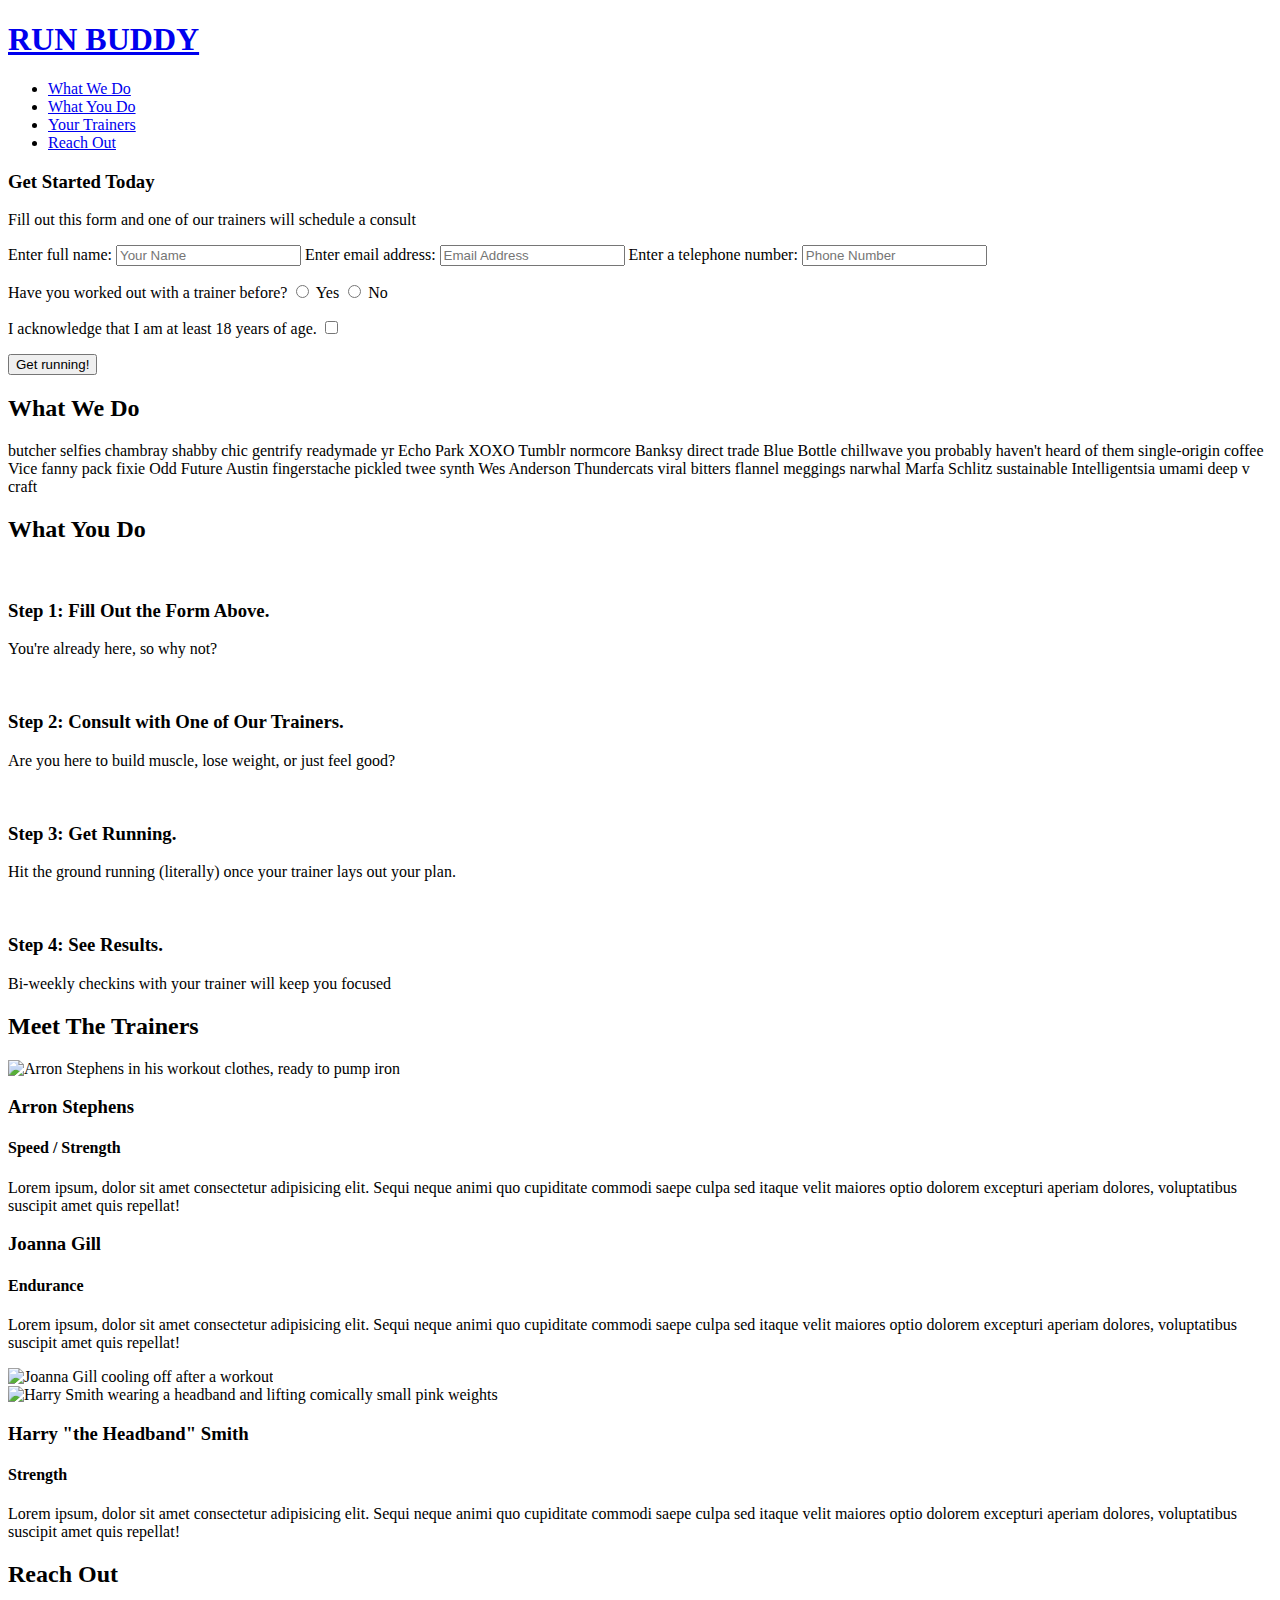
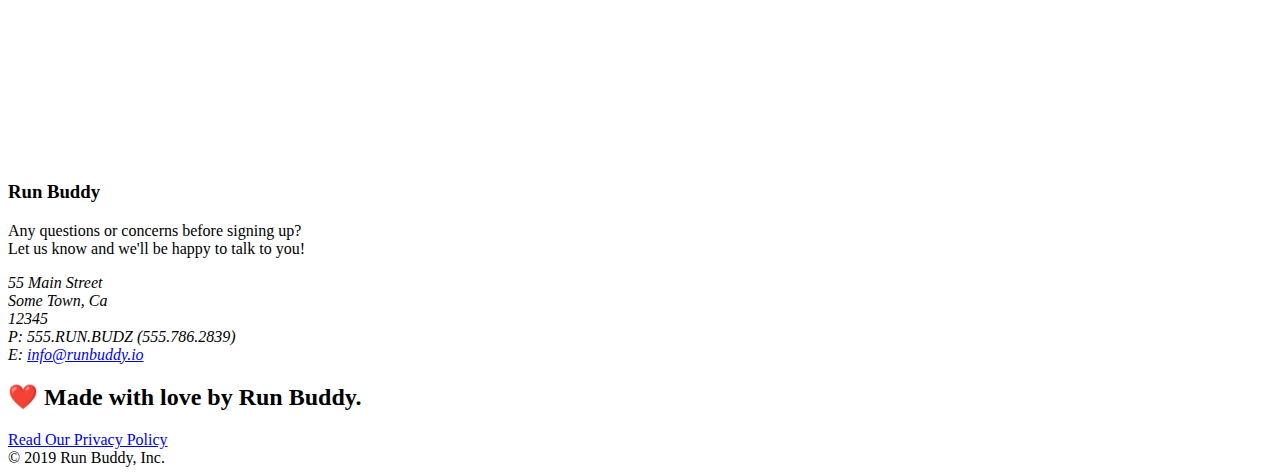
==== index.html @ 8e340227 "initial version" ====
<!DOCTYPE html>
<html lang="en">

<head>
  <meta charset="UTF-8" />
  <title>Run Buddy</title>
  <link rel="stylesheet" href="./assets/css/style.css" />
</head>

<body>
  <!-- navigation -->
  <header>
    <h1>
      <a href="/">
        RUN BUDDY
      </a>
    </h1>
    <nav>
      <!-- Unordered list element -->
      <ul>
        <!-- List item element-->
        <li>
          <!-- Anchor element -->
          <a href="#what-we-do">What We Do</a>
        </li>
        <li>
          <a href="#what-you-do">What You Do</a>
        </li>
        <li>
          <a href="#your-trainers">Your Trainers</a>
        </li>
        <li>
          <a href="#reach-out">Reach Out</a>
        </li>
      </ul>
    </nav>
  </header>

  <!-- hero/jumbotron -->
  <section class="hero">
    <div class="hero-form">
      <h3>Get Started Today</h3>
      <p>Fill out this form and one of our trainers will schedule a consult</p>
      <form>
        <label for="name">Enter full name:</label>
        <input type="text" placeholder="Your Name" name="name" id="name" class="form-input" />
        <label for="email">Enter email address:</label>
        <input type="text" placeholder="Email Address" name="email" id="email" class="form-input" />
        <label for="phone">Enter a telephone number:</label>
        <input type="text" placeholder="Phone Number" name="phone" id="phone" class="form-input" />
        <p>
          Have you worked out with a trainer before?
          <input type="radio" name="trainer-confirm" id="trainer-yes" />
          <label for="trainer-yes">Yes</label>
          <input type="radio" name="trainer-confirm" id="trainer-no" />
          <label for="trainer-no">No</label>
        </p>
        <p>
          <label for="checkbox">
            I acknowledge that I am at least 18 years of age.
          </label>
          <input type="checkbox" name="checkpoint1" id="checkbox" />
        </p>
        <button type="submit">
          Get running!
        </button>
      </form>
    </div>
  </section>

  <!-- "what we do" section -->
  <section id="what-we-do" class="intro">
    <h2 class="section-title primary-border">What We Do</h2>
    <p>
      butcher selfies chambray shabby chic gentrify readymade yr Echo Park XOXO Tumblr normcore Banksy direct trade Blue
      Bottle chillwave you probably haven't heard of them single-origin coffee Vice fanny pack fixie Odd Future Austin
      fingerstache pickled twee synth Wes Anderson Thundercats viral bitters flannel meggings narwhal Marfa Schlitz
      sustainable Intelligentsia umami deep v craft
    </p>
  </section>

  <!-- "what you do" section -->
  <section id="what-you-do" class="steps">
    <h2 class="section-title secondary-border">What You Do</h2>

    <div>
      <img src="./assets/images/step-1.svg" alt="" />
      <h3>Step 1: <span>Fill Out the Form Above.</span></h3>
      <p>You're already here, so why not?</p>
    </div>

    <div>
      <img src="./assets/images/step-2.svg" alt="" />
      <h3>Step 2: <span>Consult with One of Our Trainers.</span></h3>
      <p>Are you here to build muscle, lose weight, or just feel good?</p>
    </div>

    <div>
      <img src="./assets/images/step-3.svg" alt="" />
      <h3>Step 3: <span>Get Running.</span></h3>
      <p>Hit the ground running (literally) once your trainer lays out your plan.</p>
    </div>

    <div>
      <img src="./assets/images/step-4.svg" alt="" />
      <h3>Step 4: <span>See Results.</span></h3>
      <p>Bi-weekly checkins with your trainer will keep you focused</p>
    </div>
  </section>

  <!-- "meet the trainers" section -->
  <section id="your-trainers" class="trainers">
    <h2 class="section-title primary-border">Meet The Trainers</h2>
    <article class="trainer">
      <img src="./assets/images/trainer-1.jpg" alt="Arron Stephens in his workout clothes, ready to pump iron" />
      <div class="trainer-bio text-left">
        <h3>Arron Stephens</h3>
        <h4>Speed / Strength</h4>
        <p>
          Lorem ipsum, dolor sit amet consectetur adipisicing elit. Sequi neque animi quo cupiditate commodi saepe culpa
          sed
          itaque velit maiores optio dolorem excepturi aperiam dolores, voluptatibus suscipit amet quis repellat!
        </p>
      </div>
    </article>

    <!-- second trainer bio -->
    <article class="trainer">
      <div class="trainer-bio text-right">
        <h3>Joanna Gill</h3>
        <h4>Endurance</h4>
        <p>
          Lorem ipsum, dolor sit amet consectetur adipisicing elit. Sequi neque animi quo cupiditate commodi saepe culpa
          sed
          itaque velit maiores optio dolorem excepturi aperiam dolores, voluptatibus suscipit amet quis repellat!
        </p>
      </div>
      <img src="./assets/images/trainer-2.jpg" alt="Joanna Gill cooling off after a workout" />
    </article>

    <!-- third trainer bio -->
    <article class="trainer">
      <img src="./assets/images/trainer-3.jpg"
        alt="Harry Smith wearing a headband and lifting comically small pink weights" />
      <div class="trainer-bio text-left">
        <h3>Harry "the Headband" Smith</h3>
        <h4>Strength</h4>
        <p>
          Lorem ipsum, dolor sit amet consectetur adipisicing elit. Sequi neque animi quo cupiditate commodi saepe culpa
          sed
          itaque velit maiores optio dolorem excepturi aperiam dolores, voluptatibus suscipit amet quis repellat!
        </p>
      </div>
    </article>
  </section>

  <!-- "reach out" section -->
  <section id="reach-out" class="contact">
    <h2 class="section-title secondary-border">Reach Out</h2>
    <div class="contact-info">
      <iframe 
        src="https://www.google.com/maps/embed?pb=!1m18!1m12!1m3!1d3147.1079747227936!2d-120.42364418397035!3d37.92790791110593!2m3!1f0!2f0!3f0!3m2!1i1024!2i768!4f13.1!3m3!1m2!1s0x8090c49129b6ac57%3A0xb56c7eb95a2cd8bd!2sMain%20St%2C%20California%2095327!5e0!3m2!1sen!2sus!4v1616426329495!5m2!1sen!2sus"
        style="border:0;" 
        allowfullscreen=""
        loading="lazy">
      </iframe>
      <div>
        <h3>Run Buddy</h3>
        <p>
          Any questions or concerns before signing up?
          <br />
          Let us know and we'll be happy to talk to you!
        </p>
        <address>
          55 Main Street <br />
          Some Town, Ca <br />
          12345<br />
          P: 555.RUN.BUDZ (555.786.2839)<br />
          E: <a href="mailto:info@runbuddy.io">info@runbuddy.io</a>
        </address>
      </div>
    </div>
  </section>

  <!-- footer -->
  <footer>
    <h2>❤️ Made with love by Run Buddy.</h2>
    <div>
      <a href="./privacy-policy.html">Read Our Privacy Policy</a><br />
      &copy; 2019 Run Buddy, Inc.
    </div>
  </footer>
</body>

</html>
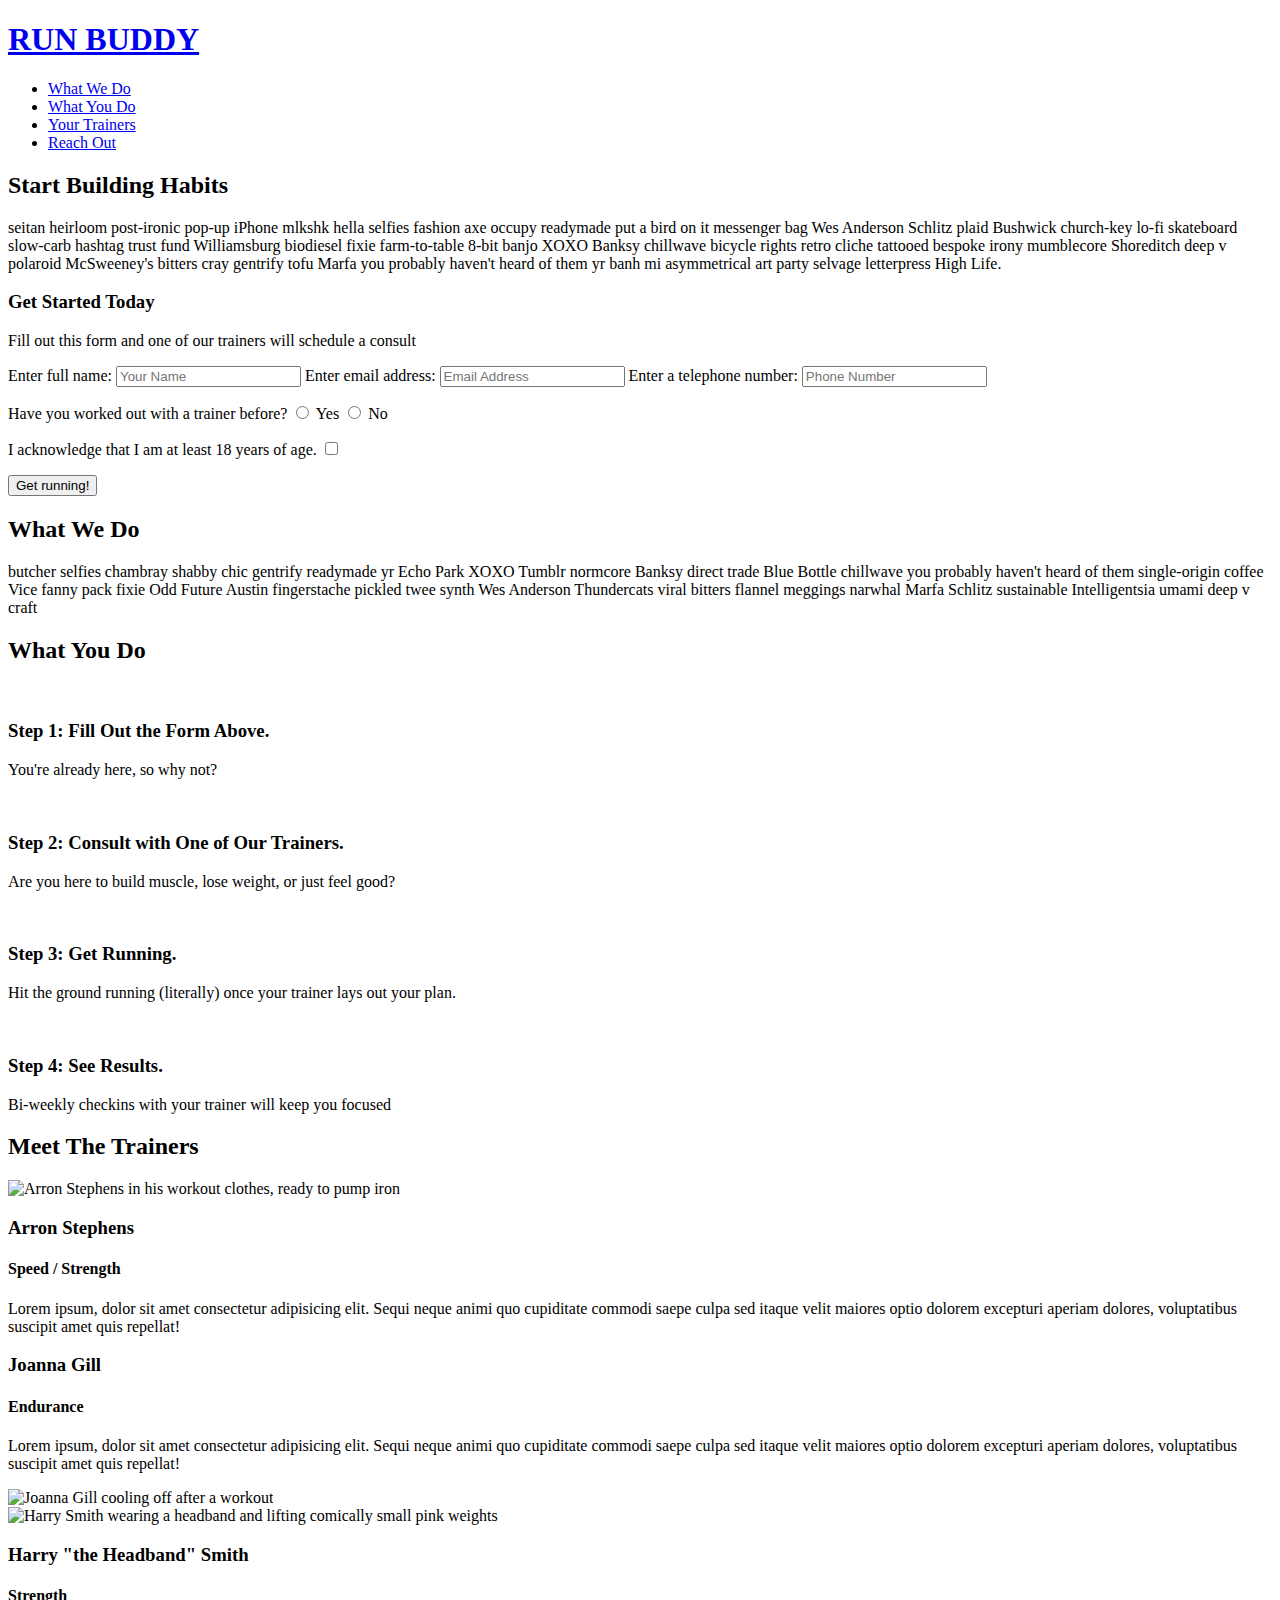
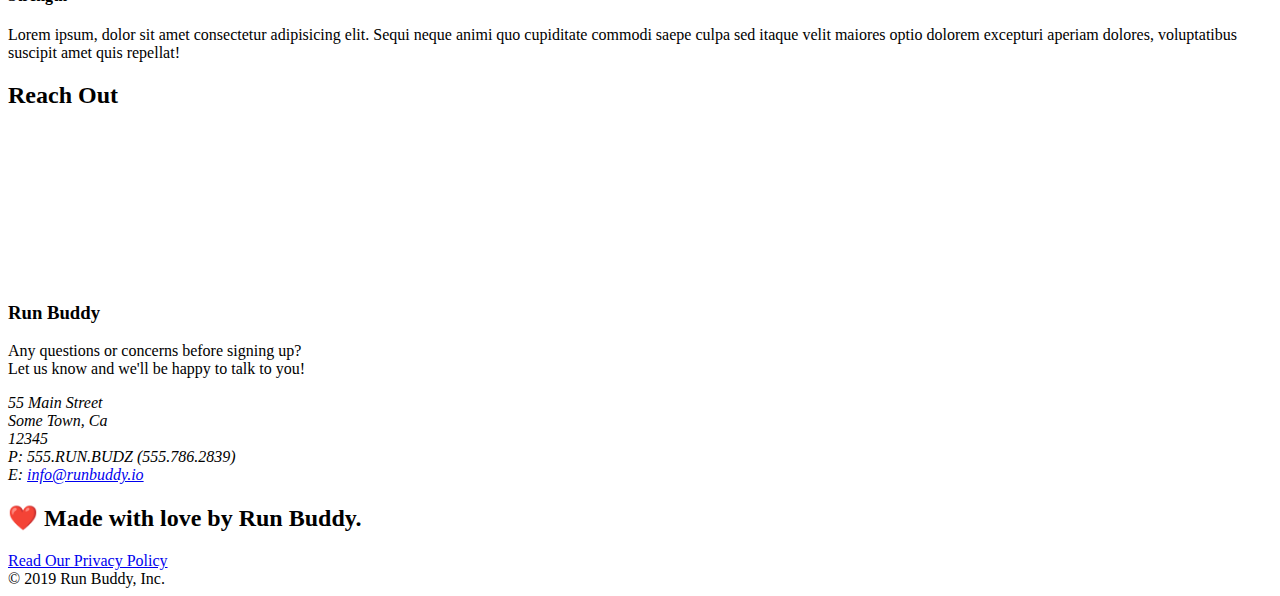
==== commit 983af5e2: "Update index.html" ====
--- a/index.html
+++ b/index.html
@@ -38,6 +38,13 @@
 
   <!-- hero/jumbotron -->
   <section class="hero">
+    <div class="hero-cta">
+      <h2>Start Building Habits</h2>
+      <p>
+        seitan heirloom post-ironic pop-up iPhone mlkshk hella selfies fashion axe occupy readymade put a bird on it messenger bag Wes Anderson Schlitz plaid Bushwick church-key lo-fi skateboard slow-carb hashtag trust fund Williamsburg biodiesel fixie farm-to-table 8-bit banjo XOXO Banksy chillwave bicycle rights retro cliche tattooed bespoke irony mumblecore Shoreditch deep v polaroid McSweeney's bitters cray gentrify tofu Marfa you probably haven't heard of them yr banh mi asymmetrical art party selvage letterpress High Life.
+  </p>
+      </p>
+    </div>
     <div class="hero-form">
       <h3>Get Started Today</h3>
       <p>Fill out this form and one of our trainers will schedule a consult</p>
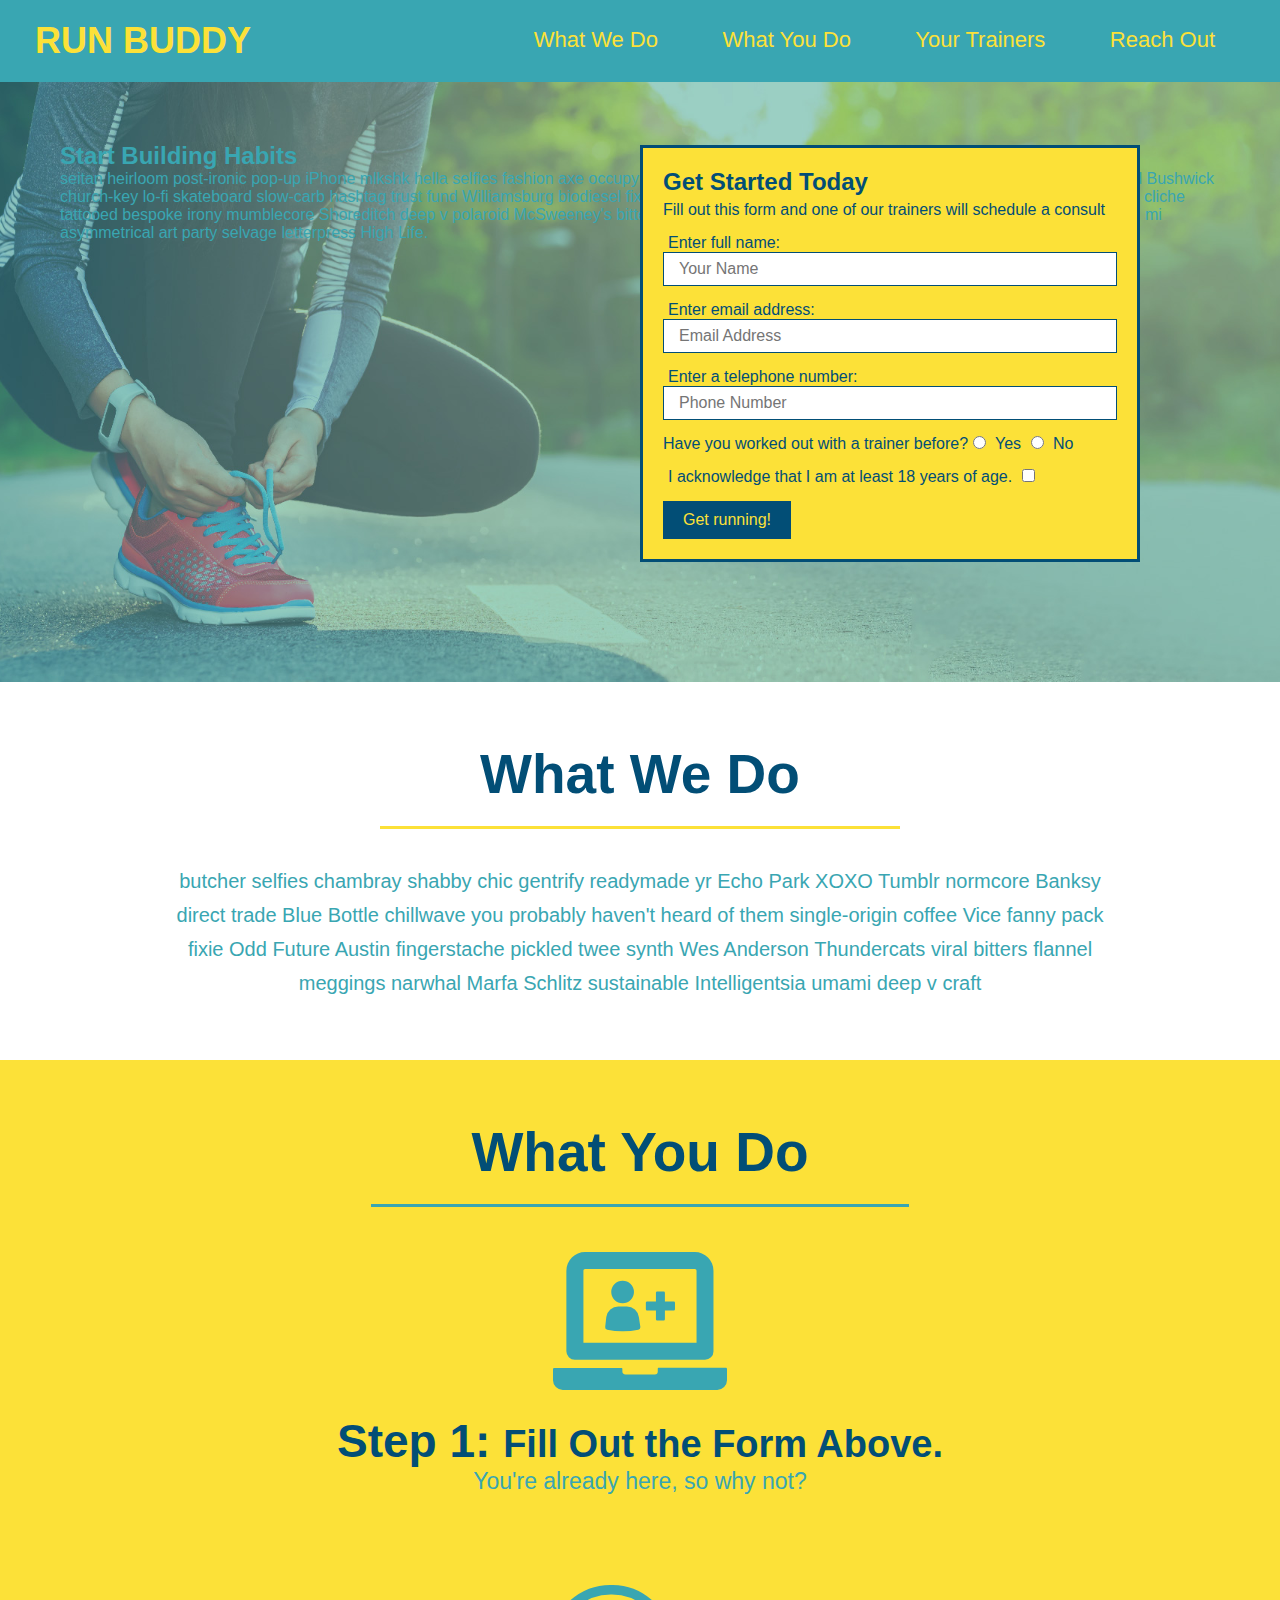
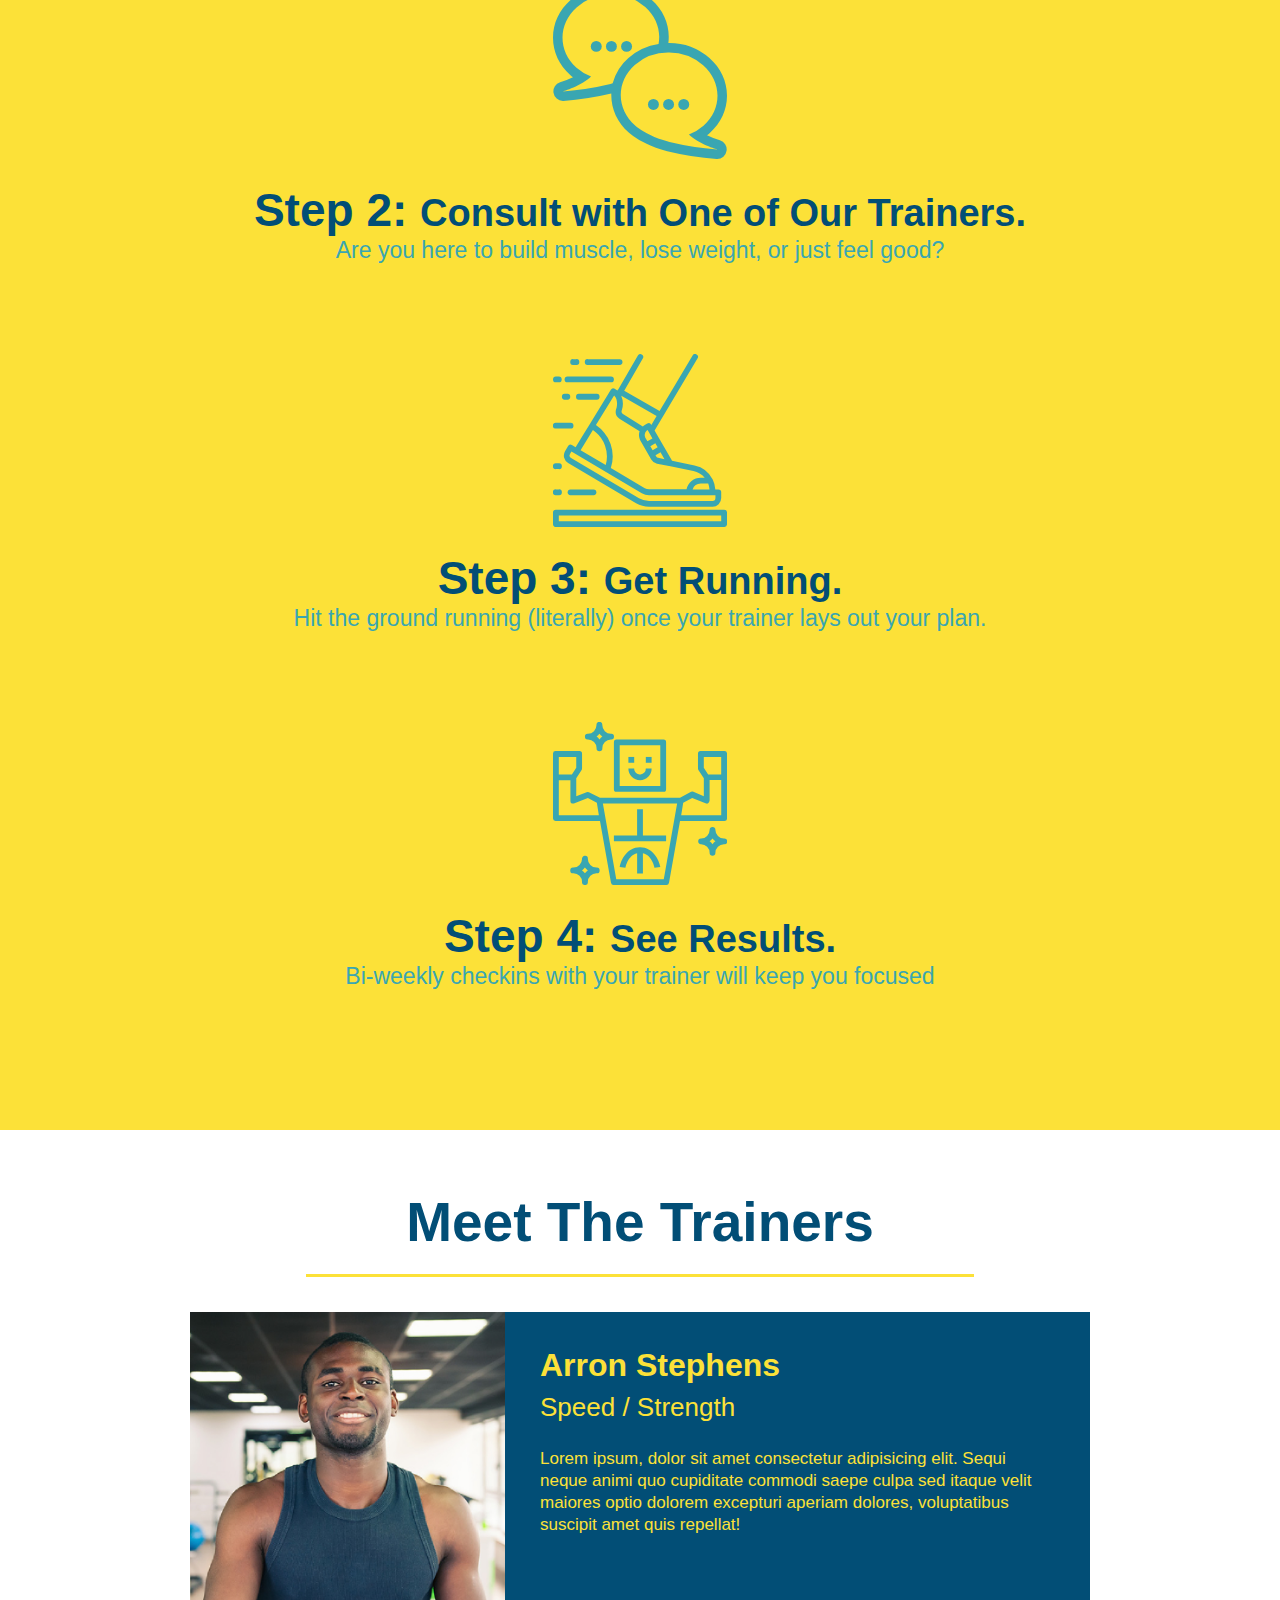
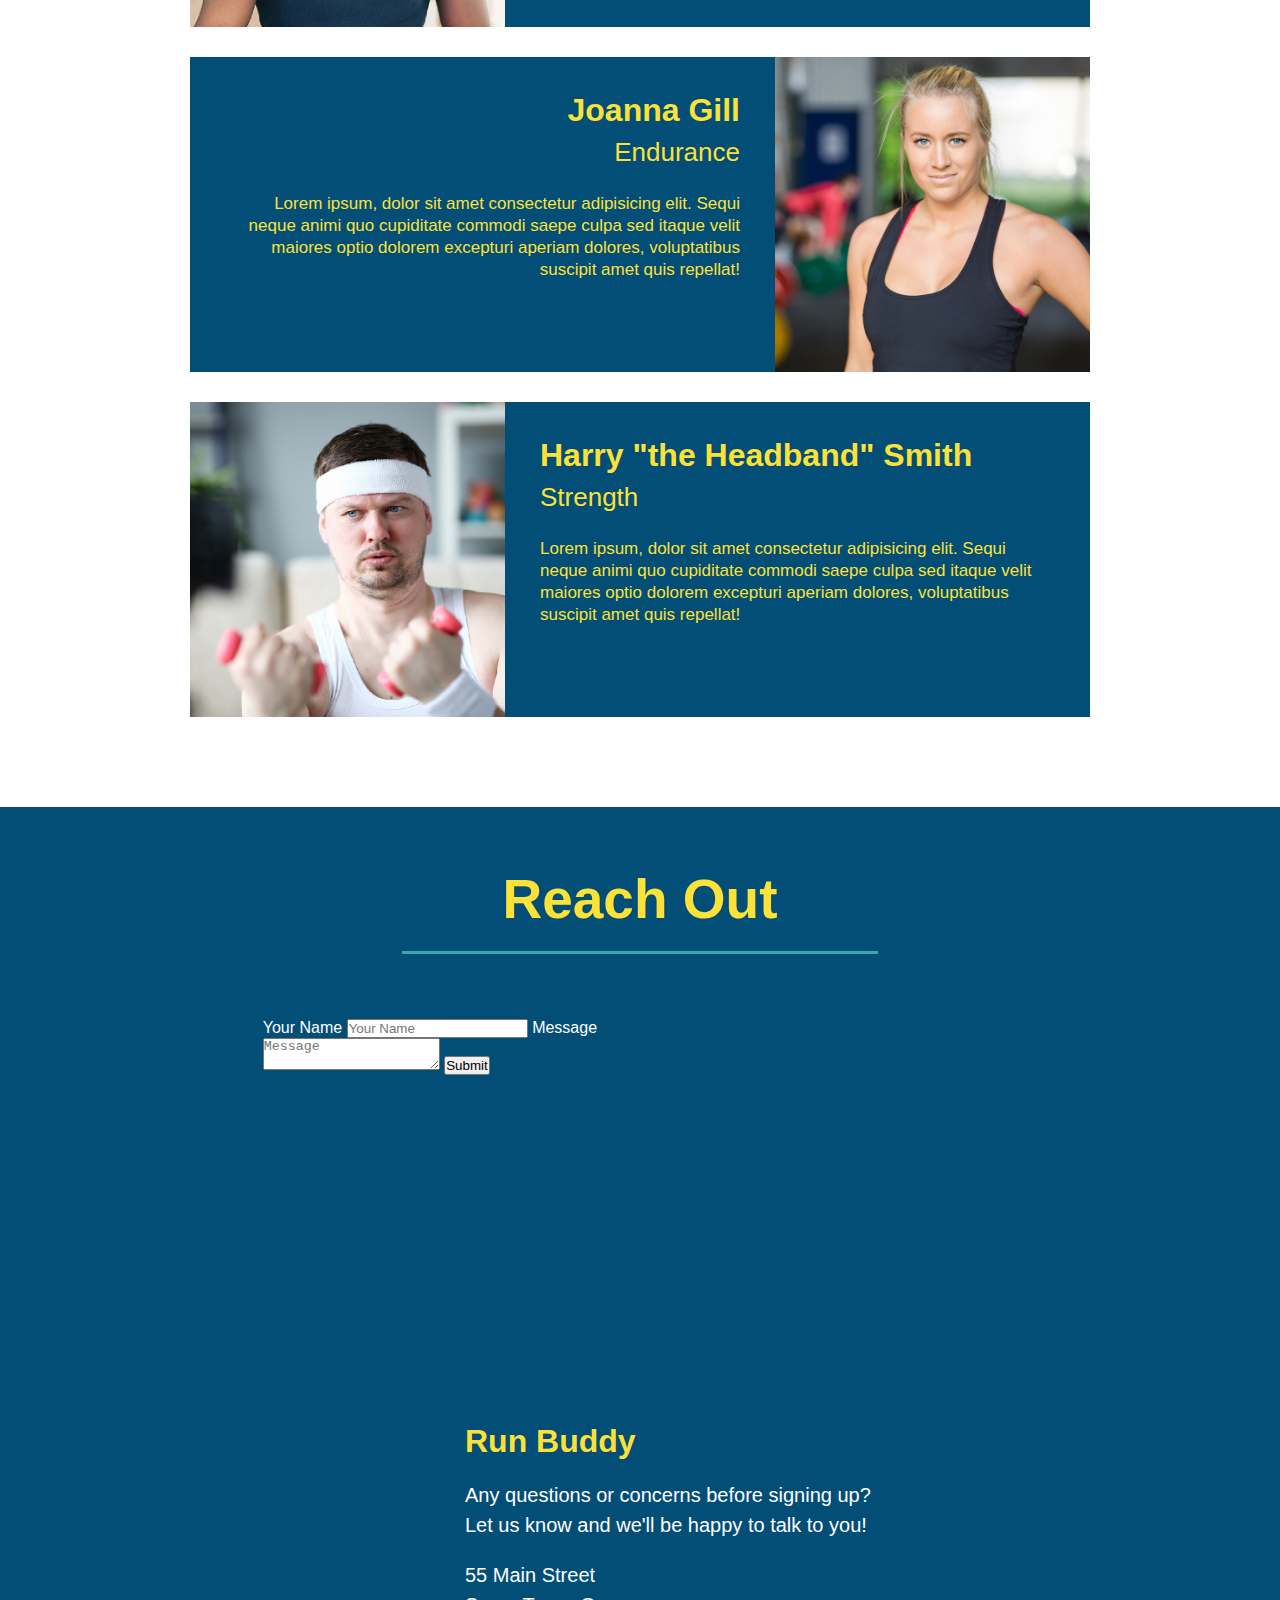
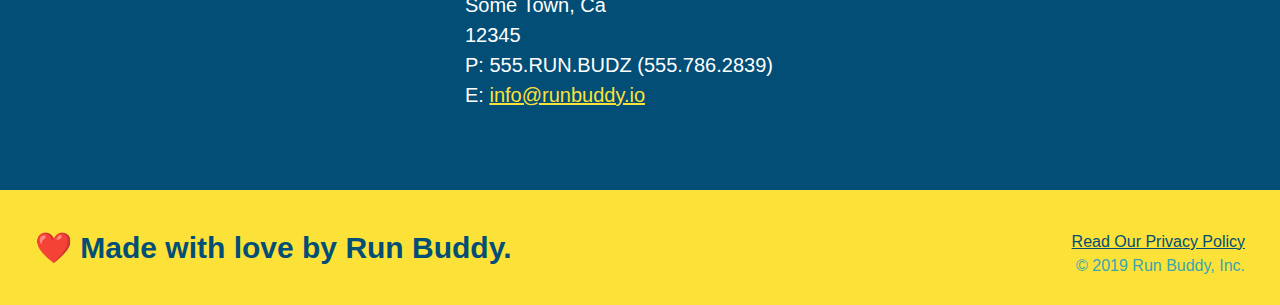
==== commit 5b8b31d5: "contact form and image path updates" ====
--- a/index.html
+++ b/index.html
@@ -4,7 +4,7 @@
 <head>
   <meta charset="UTF-8" />
   <title>Run Buddy</title>
-  <link rel="stylesheet" href="./assets/css/style.css" />
+  <link rel="stylesheet" href="style.css" />
 </head>
 
 <body>
@@ -91,25 +91,25 @@
     <h2 class="section-title secondary-border">What You Do</h2>
 
     <div>
-      <img src="./assets/images/step-1.svg" alt="" />
+      <img src="step-1.svg" alt="" />
       <h3>Step 1: <span>Fill Out the Form Above.</span></h3>
       <p>You're already here, so why not?</p>
     </div>
 
     <div>
-      <img src="./assets/images/step-2.svg" alt="" />
+      <img src="step-2.svg" alt="" />
       <h3>Step 2: <span>Consult with One of Our Trainers.</span></h3>
       <p>Are you here to build muscle, lose weight, or just feel good?</p>
     </div>
 
     <div>
-      <img src="./assets/images/step-3.svg" alt="" />
+      <img src="step-3.svg" alt="" />
       <h3>Step 3: <span>Get Running.</span></h3>
       <p>Hit the ground running (literally) once your trainer lays out your plan.</p>
     </div>
 
     <div>
-      <img src="./assets/images/step-4.svg" alt="" />
+      <img src="step-4.svg" alt="" />
       <h3>Step 4: <span>See Results.</span></h3>
       <p>Bi-weekly checkins with your trainer will keep you focused</p>
     </div>
@@ -119,7 +119,7 @@
   <section id="your-trainers" class="trainers">
     <h2 class="section-title primary-border">Meet The Trainers</h2>
     <article class="trainer">
-      <img src="./assets/images/trainer-1.jpg" alt="Arron Stephens in his workout clothes, ready to pump iron" />
+      <img src="images/trainer-1.jpg" alt="Arron Stephens in his workout clothes, ready to pump iron" />
       <div class="trainer-bio text-left">
         <h3>Arron Stephens</h3>
         <h4>Speed / Strength</h4>
@@ -142,12 +142,12 @@
           itaque velit maiores optio dolorem excepturi aperiam dolores, voluptatibus suscipit amet quis repellat!
         </p>
       </div>
-      <img src="./assets/images/trainer-2.jpg" alt="Joanna Gill cooling off after a workout" />
+      <img src="images/trainer-2.jpg" alt="Joanna Gill cooling off after a workout" />
     </article>
 
     <!-- third trainer bio -->
     <article class="trainer">
-      <img src="./assets/images/trainer-3.jpg"
+      <img src="images/trainer-3.jpg"
         alt="Harry Smith wearing a headband and lifting comically small pink weights" />
       <div class="trainer-bio text-left">
         <h3>Harry "the Headband" Smith</h3>
@@ -165,6 +165,15 @@
   <section id="reach-out" class="contact">
     <h2 class="section-title secondary-border">Reach Out</h2>
     <div class="contact-info">
+      <div class="contact-form">
+        <form>
+          <label for="contact-name">Your Name</label>
+          <input type="text" id="contact-name" placeholder="Your Name"/>
+          <label for="contact-message">Message</label>
+          <textarea id="contact-message" placeholder="Message"></textarea>
+          <button type="submit">Submit</button>
+        </form>
+      </div>
       <iframe 
         src="https://www.google.com/maps/embed?pb=!1m18!1m12!1m3!1d3147.1079747227936!2d-120.42364418397035!3d37.92790791110593!2m3!1f0!2f0!3f0!3m2!1i1024!2i768!4f13.1!3m3!1m2!1s0x8090c49129b6ac57%3A0xb56c7eb95a2cd8bd!2sMain%20St%2C%20California%2095327!5e0!3m2!1sen!2sus!4v1616426329495!5m2!1sen!2sus"
         style="border:0;" 
--- a/style.css
+++ b/style.css
@@ -0,0 +1,270 @@
+* {
+  margin: 0;
+  padding: 0;
+  box-sizing: border-box;
+}
+
+body {
+  /* more on this crazy alphanumerical value in a minute! */
+  color: #39a6b2;
+  font-family: Helvetica, Arial, sans-serif;
+}
+
+/* apply styles to <header> */
+header {
+  padding: 20px 35px;
+  background-color: #39a6b2;
+}
+
+header h1 {
+  font-weight: bold;
+  font-size: 36px;
+  color: #fce138;
+  margin: 0;
+  display: inline;
+}
+header a {
+  text-decoration: none;
+  color: #fce138;
+}
+
+header nav {
+  float: right;
+  margin: 7px 0;
+}
+
+header nav ul li {
+  display: inline;
+}
+
+header nav ul li a {
+  margin: 0 30px;
+  font-weight: lighter;
+  font-size: 22px;
+}
+
+footer {
+  background: #fce138;
+  width: 100%;
+  padding: 40px 35px;
+}
+
+footer h2 {
+  display: inline;
+  color: #024e76;
+  font-size: 30px;
+  margin: 0;
+}
+
+footer div {
+  float: right;
+  line-height: 1.5;
+  text-align: right;
+}
+
+footer a {
+  color: #024e76;
+}
+
+section {
+  padding: 60px;
+}
+
+/* Hero Style Start */
+.hero {
+  background-image: url('images/hero-bg.jpg');
+  height: 600px;
+  background-size: cover;
+  background-position: center;
+  position: relative;
+}
+/* Hero Style End */
+
+.hero-form {
+  border: 3px solid #024e76;
+  background-color: #fce138;
+  padding: 20px;
+  width: 500px;
+  color: #024e76;
+  position: absolute;
+  bottom: 120px;
+  right: 140px;
+}
+
+.hero-form h3 {
+  font-size: 24px;
+  margin: 0;
+}
+.hero-form p {
+  margin: 5px 0 15px 0;
+}
+
+.form-input {
+  border: 1px solid #024e76;
+  display: block;
+  padding: 7px 15px;
+  font-size: 16px;
+  color: #024e76;
+  width: 100%;
+  margin-bottom: 15px;
+}
+
+.hero-form label {
+  margin: 0 5px;
+}
+
+.hero-form button {
+  color: #fce138;
+  background-color: #024e76;
+  border: none;
+  padding: 10px 20px;
+  font-size: 16px;
+}
+
+.intro {
+  text-align: center;
+}
+
+.intro p {
+  line-height: 1.7;
+  color: #39a6b2;
+  width: 80%;
+  font-size: 20px;
+  margin: 0 auto;
+}
+
+.steps {
+  text-align: center;
+  background: #fce138;
+}
+
+.steps div {
+  margin-bottom: 80px;
+}
+
+.steps img {
+  width: 15%;
+  margin: 10px 0;
+}
+
+.steps h3 {
+  color: #024e76;
+  font-size: 46px;
+  margin-top: 10px;
+}
+
+.steps p {
+  color: #39a6b2;
+  font-size: 23px;
+}
+
+.steps span {
+  font-size: 38px;
+}
+
+.section-title {
+  font-size: 55px;
+  color: #024e76;
+  margin-bottom: 35px;
+  padding: 0 100px 20px 100px;
+  display: inline-block;
+  border-bottom: 3px solid;
+}
+
+.primary-border {
+  border-color: #fce138;
+}
+
+.secondary-border {
+  border-color: #39a6b2;
+}
+
+.trainers {
+  text-align: center;
+}
+
+.trainer {
+  width: 900px;
+  margin: 0 auto 30px auto;
+  background: #024e76;
+  color: #fce138;
+  overflow: auto;
+}
+
+.trainer img {
+  width: 35%;
+  float: left;
+}
+
+.trainer-bio {
+  padding: 35px;
+  float: left;
+  width: 65%;
+}
+
+.trainer-bio h3 {
+  font-size: 32px;
+  margin-bottom: 8px;
+}
+
+.trainer-bio h4 {
+  font-weight: lighter;
+  font-size: 26px;
+  margin-bottom: 25px;
+}
+
+.trainer-bio p {
+  font-size: 17px;
+  line-height: 1.3;
+}
+
+.text-left {
+  text-align: left;
+}
+
+.text-right {
+  text-align: right;
+}
+
+/* REACH OUT STYLES START */
+.contact {
+  text-align: center;
+  background: #024e76;
+}
+
+.contact h2 {
+  color: #fce138;
+}
+
+.contact-info iframe {
+  width: 400px;
+  height: 400px;
+}
+
+.contact-info div {
+  width: 410px;
+  display: inline-block;
+  vertical-align: top;
+  text-align: left;
+  margin: 30px 0 0 60px;
+  color: white;
+}
+
+.contact-info h3 {
+  color: #fce138;
+  font-size: 32px;
+}
+
+.contact-info p,
+.contact-info address {
+  margin: 20px 0;
+  line-height: 1.5;
+  font-size: 20px;
+  font-style: normal;
+}
+
+.contact-info a {
+  color: #fce138;
+}
+
+/* REACH OUT STYLES END */
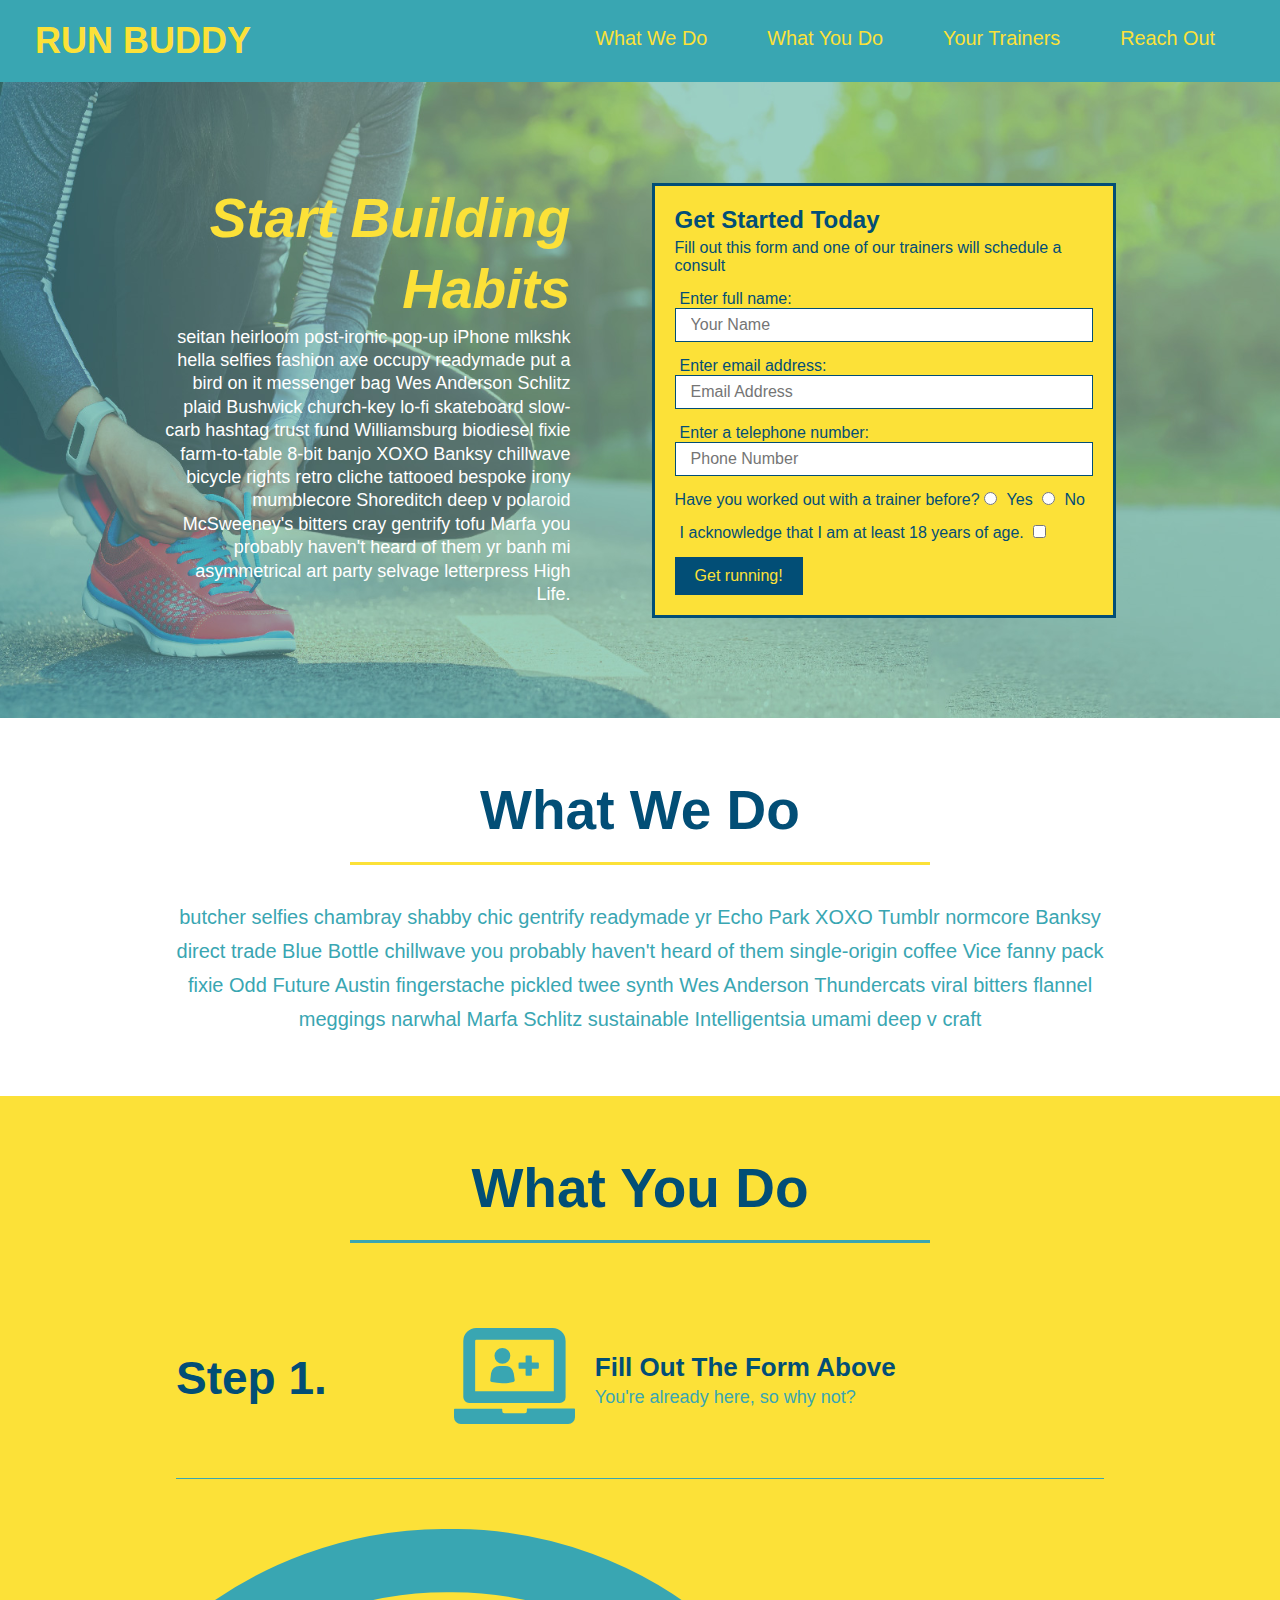
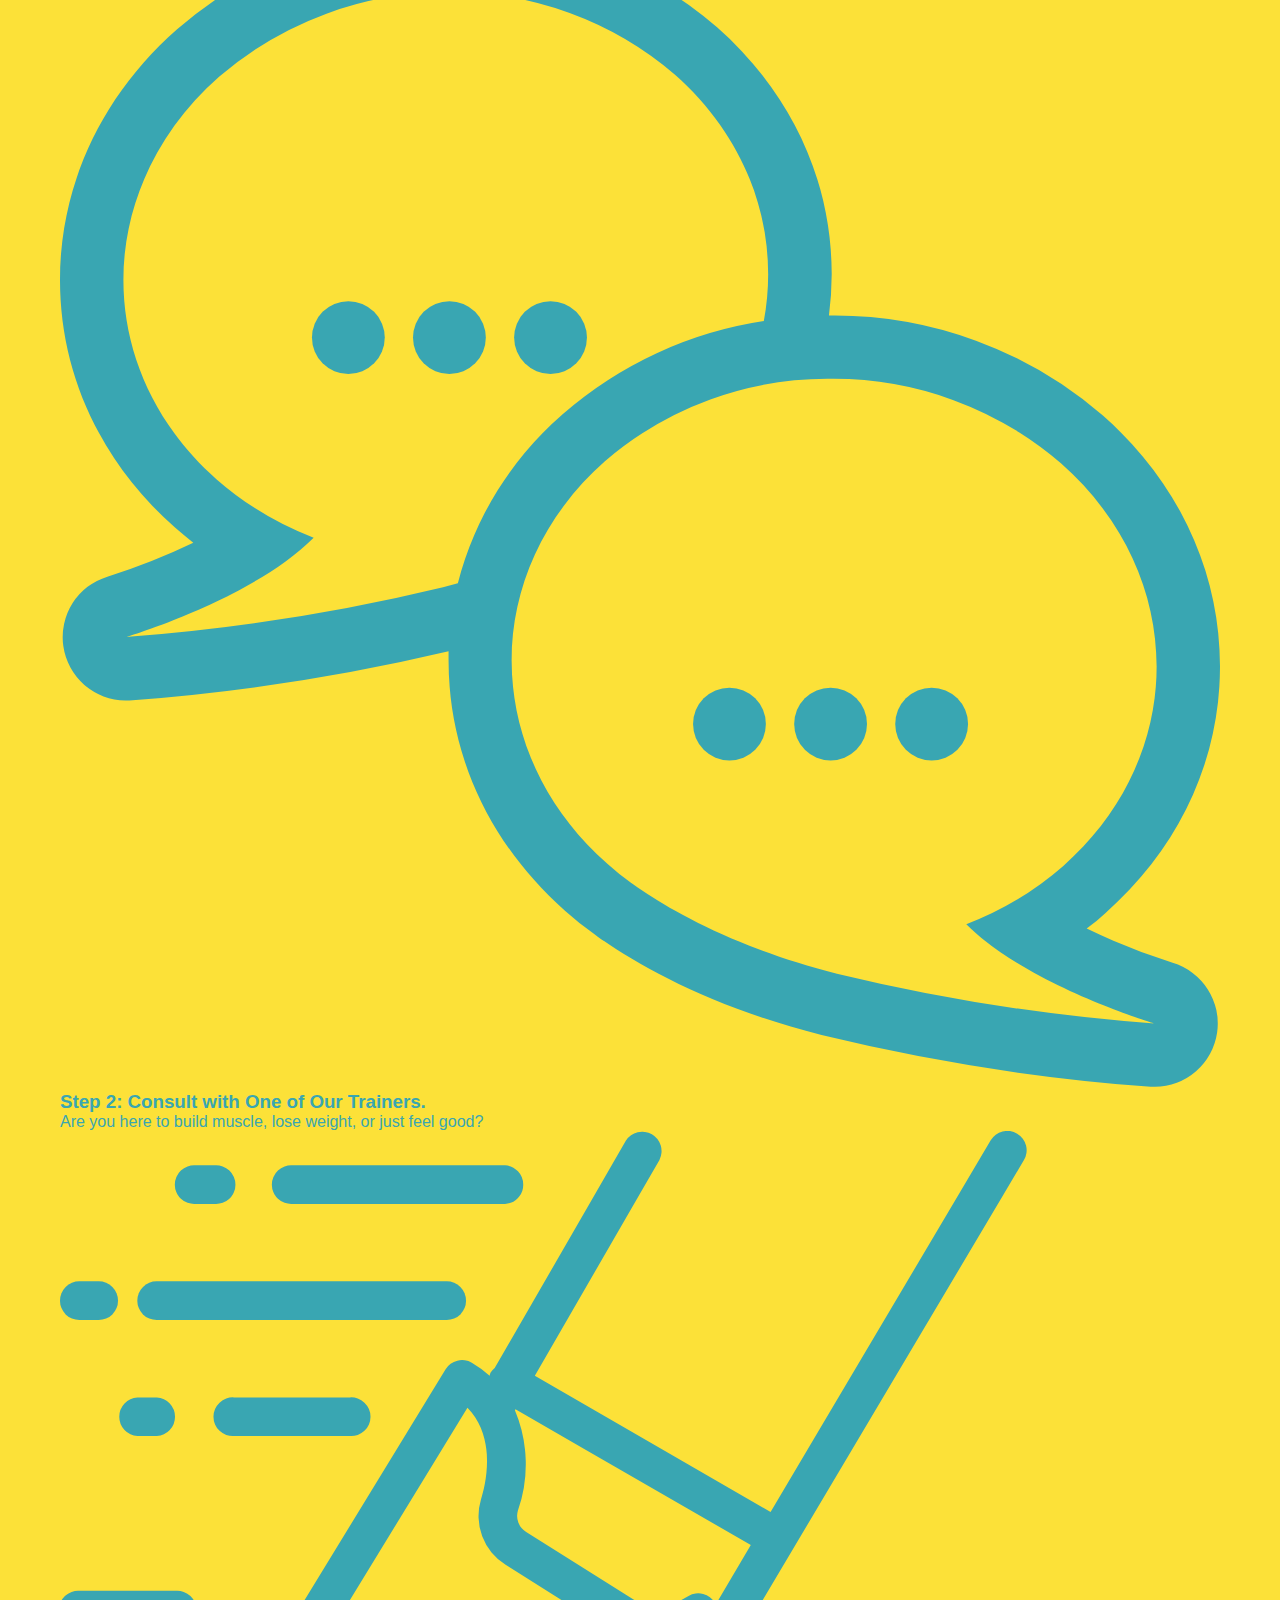
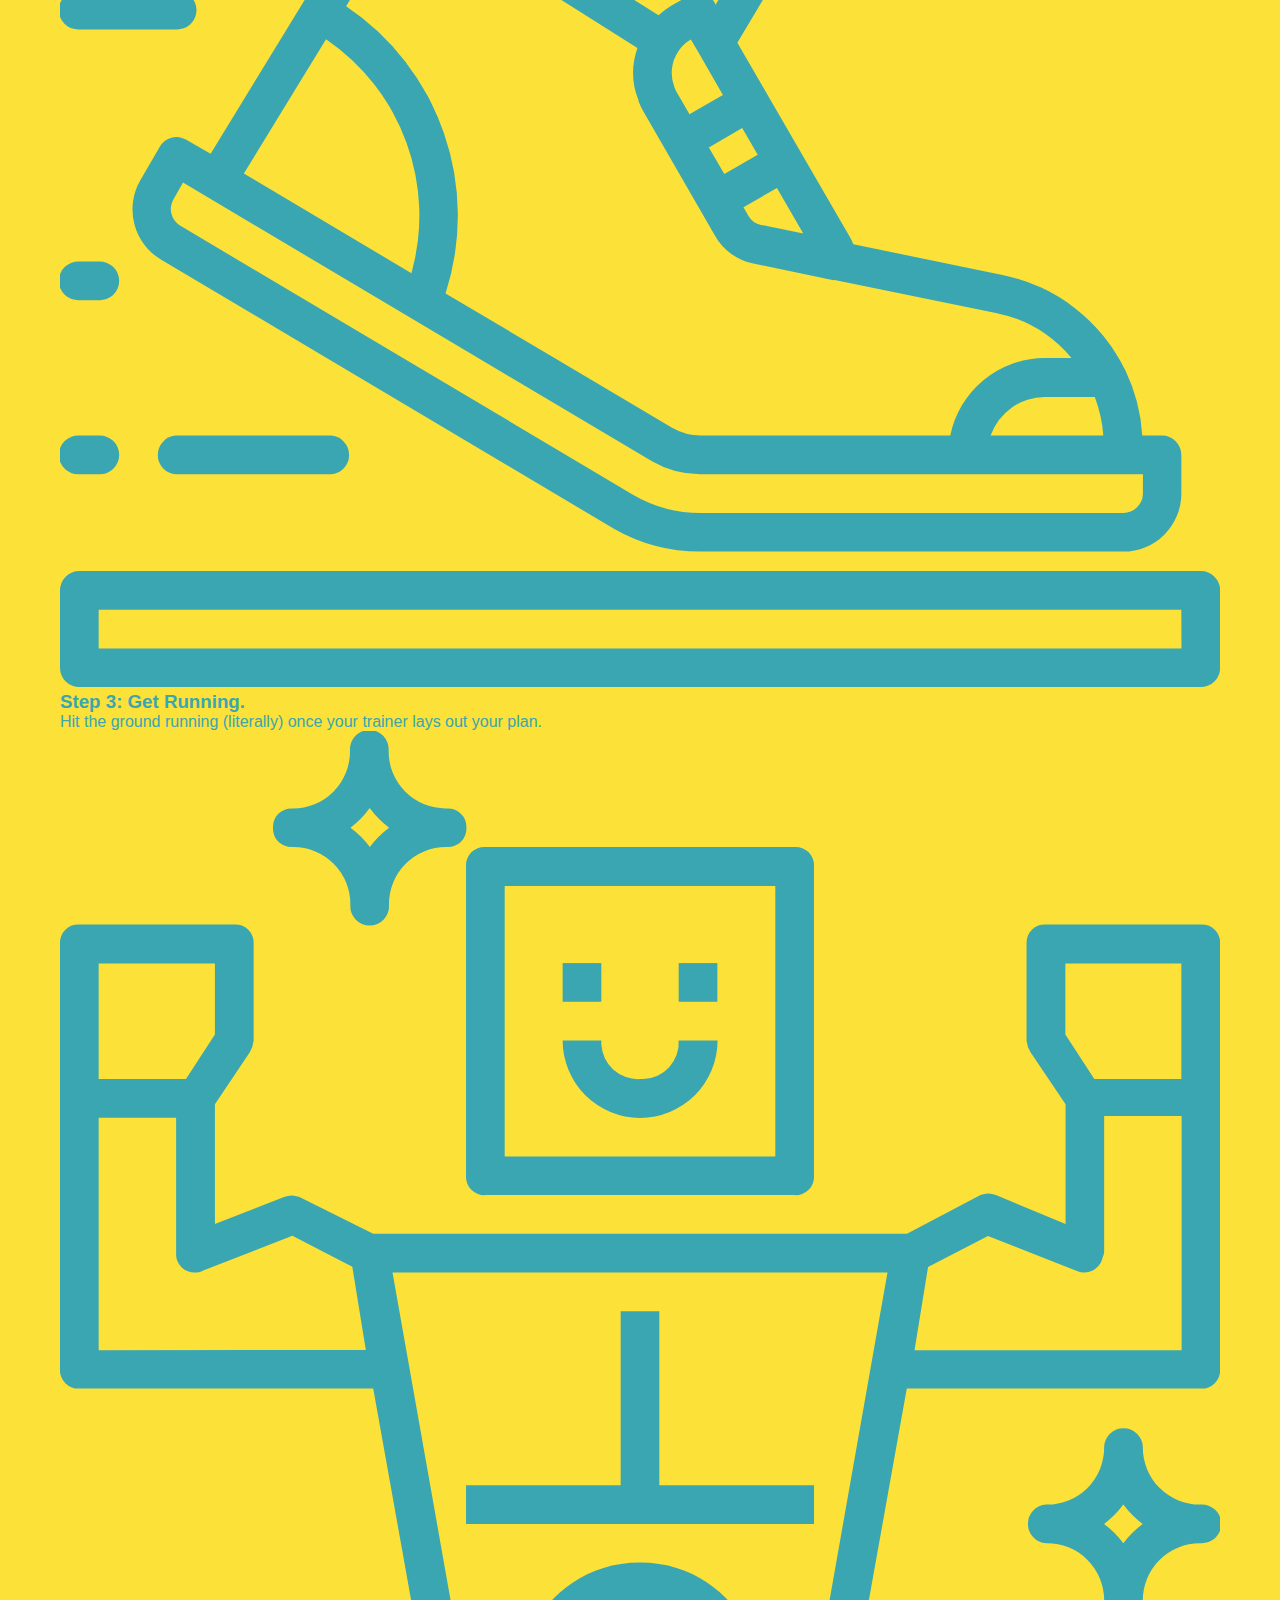
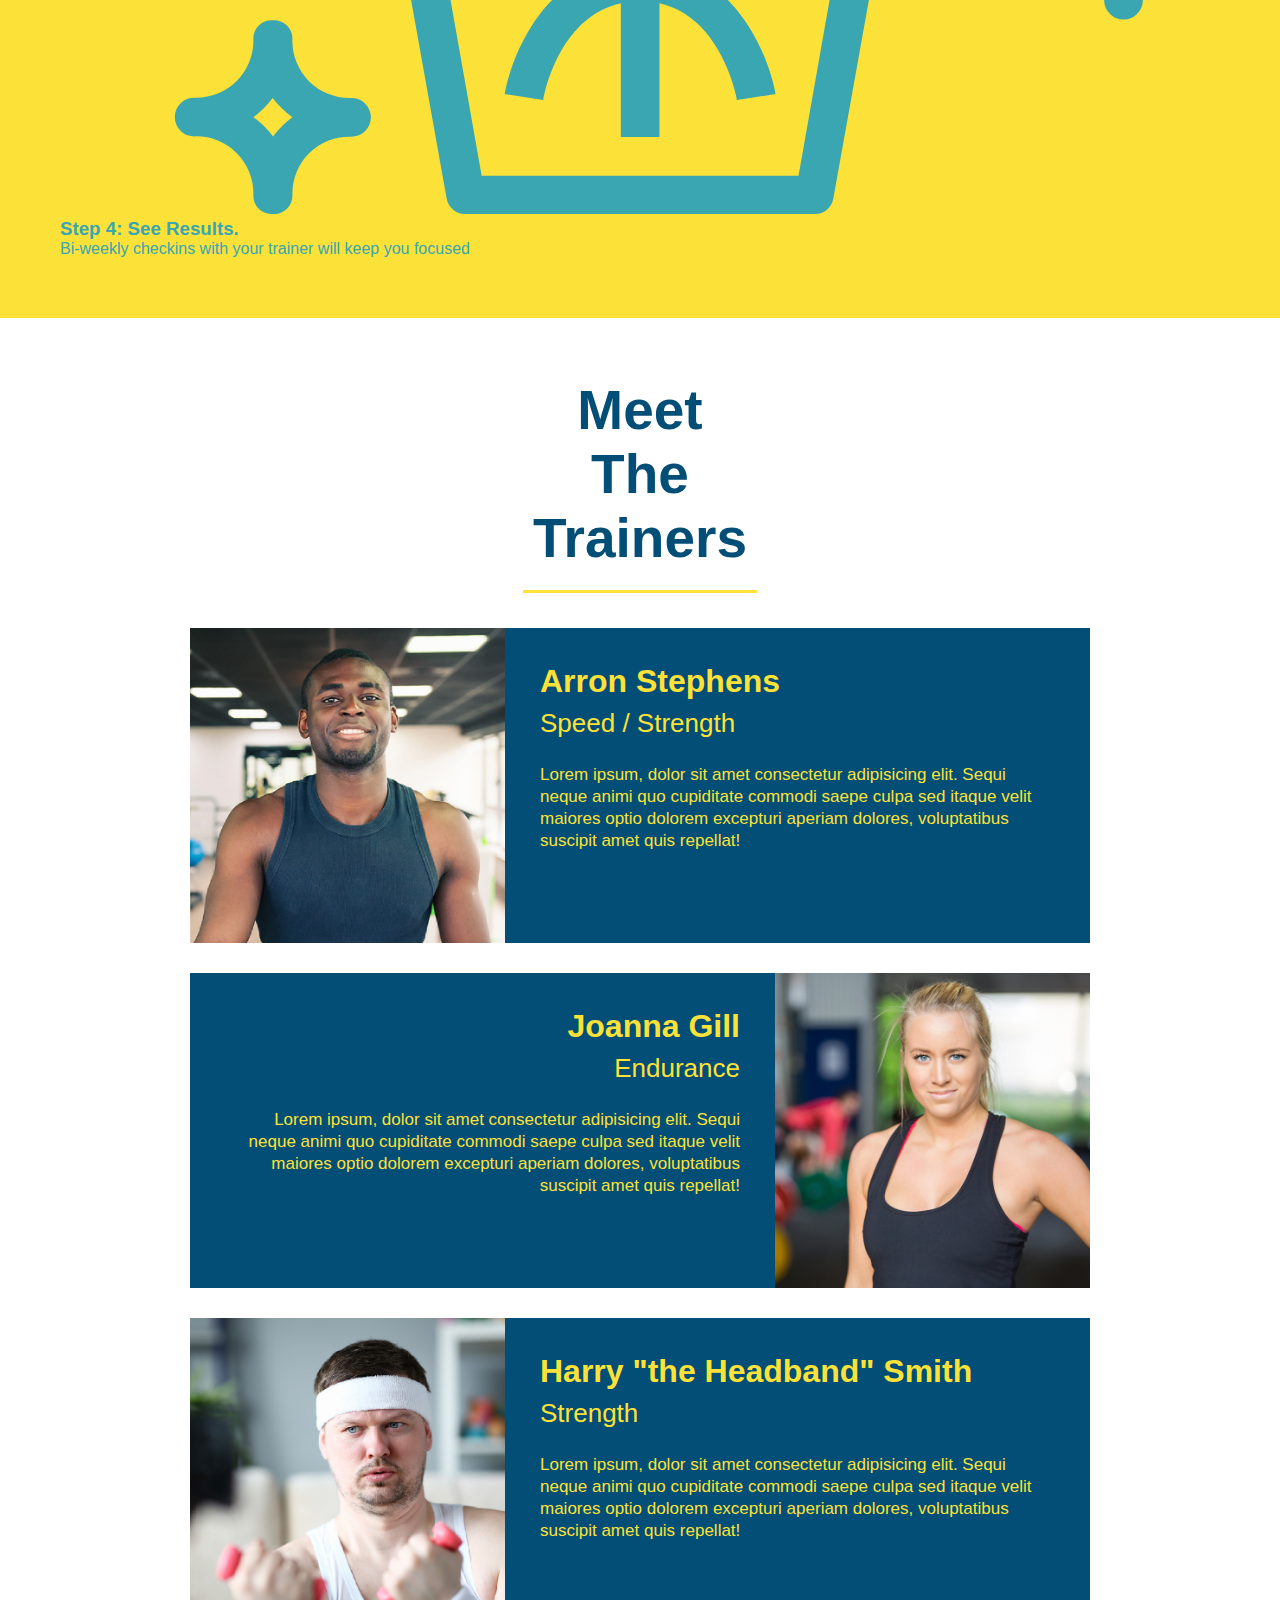
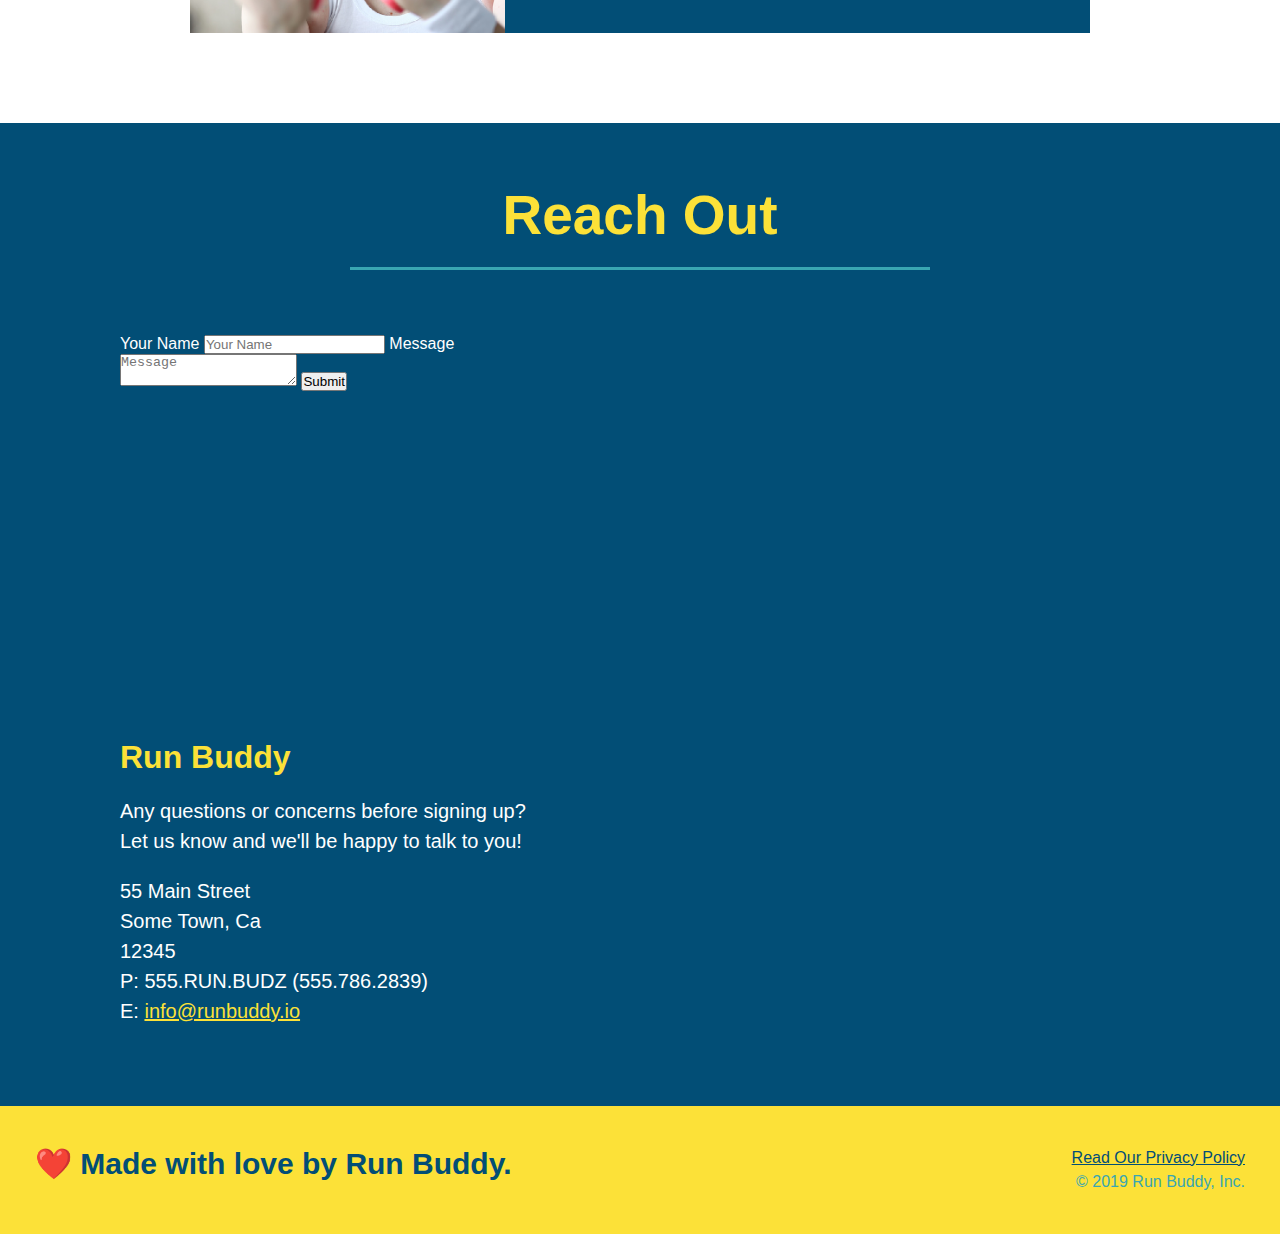
==== commit d7531942: "restructure html and changing various rules to flexbox" ====
--- a/index.html
+++ b/index.html
@@ -77,39 +77,50 @@
 
   <!-- "what we do" section -->
   <section id="what-we-do" class="intro">
+    <div class="flex-row">
     <h2 class="section-title primary-border">What We Do</h2>
+  </div>
+  <div class="flex-row">
     <p>
       butcher selfies chambray shabby chic gentrify readymade yr Echo Park XOXO Tumblr normcore Banksy direct trade Blue
       Bottle chillwave you probably haven't heard of them single-origin coffee Vice fanny pack fixie Odd Future Austin
       fingerstache pickled twee synth Wes Anderson Thundercats viral bitters flannel meggings narwhal Marfa Schlitz
       sustainable Intelligentsia umami deep v craft
     </p>
+  </div>
   </section>
 
   <!-- "what you do" section -->
   <section id="what-you-do" class="steps">
+    <div class="flex-row">
     <h2 class="section-title secondary-border">What You Do</h2>
-
-    <div>
-      <img src="step-1.svg" alt="" />
-      <h3>Step 1: <span>Fill Out the Form Above.</span></h3>
+  </div>
+    <div class="step">
+      <h3>Step 1.</h3>
+      <div class="step-info">
+      <div class="step-img">
+      <img src="images/step-1.svg" alt="" />
+      </div>
+      <div class="step-text">
+        <h4>Fill Out The Form Above</h4>
       <p>You're already here, so why not?</p>
     </div>
-
-    <div>
-      <img src="step-2.svg" alt="" />
+  </div>
+</div>
+    <div>
+      <img src="images/step-2.svg" alt="" />
       <h3>Step 2: <span>Consult with One of Our Trainers.</span></h3>
       <p>Are you here to build muscle, lose weight, or just feel good?</p>
     </div>
 
     <div>
-      <img src="step-3.svg" alt="" />
+      <img src="images/step-3.svg" alt="" />
       <h3>Step 3: <span>Get Running.</span></h3>
       <p>Hit the ground running (literally) once your trainer lays out your plan.</p>
     </div>
 
     <div>
-      <img src="step-4.svg" alt="" />
+      <img src="images/step-4.svg" alt="" />
       <h3>Step 4: <span>See Results.</span></h3>
       <p>Bi-weekly checkins with your trainer will keep you focused</p>
     </div>
@@ -117,7 +128,9 @@
 
   <!-- "meet the trainers" section -->
   <section id="your-trainers" class="trainers">
+    <div class="flex-row">
     <h2 class="section-title primary-border">Meet The Trainers</h2>
+  </div>
     <article class="trainer">
       <img src="images/trainer-1.jpg" alt="Arron Stephens in his workout clothes, ready to pump iron" />
       <div class="trainer-bio text-left">
@@ -163,7 +176,10 @@
 
   <!-- "reach out" section -->
   <section id="reach-out" class="contact">
+    <!--Wrap every h2 with a class of "section-title" in this div!-->
+    <div class="flex-row">
     <h2 class="section-title secondary-border">Reach Out</h2>
+  </div>
     <div class="contact-info">
       <div class="contact-form">
         <form>
--- a/style.css
+++ b/style.css
@@ -14,6 +14,9 @@
 header {
   padding: 20px 35px;
   background-color: #39a6b2;
+  display: flex;
+  justify-content: space-between;
+  flex-wrap: wrap;
 }
 
 header h1 {
@@ -21,7 +24,6 @@
   font-size: 36px;
   color: #fce138;
   margin: 0;
-  display: inline;
 }
 header a {
   text-decoration: none;
@@ -29,35 +31,42 @@
 }
 
 header nav {
-  float: right;
+  
   margin: 7px 0;
 }
 
-header nav ul li {
-  display: inline;
+header nav ul {
+  display: flex;
+  flex-wrap: wrap;
+  justify-content: space-between;
+  align-items: center;
+  list-style: none;
 }
 
 header nav ul li a {
   margin: 0 30px;
   font-weight: lighter;
-  font-size: 22px;
+  font-size: 1.55vw;
 }
 
 footer {
+  display: flex;
+  justify-content: space-between;
+  flex-wrap: wrap;
   background: #fce138;
   width: 100%;
   padding: 40px 35px;
 }
 
 footer h2 {
-  display: inline;
+  
   color: #024e76;
   font-size: 30px;
   margin: 0;
 }
 
 footer div {
-  float: right;
+  
   line-height: 1.5;
   text-align: right;
 }
@@ -72,11 +81,12 @@
 
 /* Hero Style Start */
 .hero {
+  display: flex;
+  justify-content: center;
+  flex-wrap: wrap;
   background-image: url('images/hero-bg.jpg');
-  height: 600px;
   background-size: cover;
   background-position: center;
-  position: relative;
 }
 /* Hero Style End */
 
@@ -84,11 +94,9 @@
   border: 3px solid #024e76;
   background-color: #fce138;
   padding: 20px;
-  width: 500px;
-  color: #024e76;
-  position: absolute;
-  bottom: 120px;
-  right: 140px;
+  color: #024e76;
+  width: 40%;
+  margin: 3.5%;
 }
 
 .hero-form h3 {
@@ -97,6 +105,21 @@
 }
 .hero-form p {
   margin: 5px 0 15px 0;
+}
+
+.hero-cta {
+  width:35%;
+  text-align: right;
+  margin: 3.5%;
+  color: #fff;
+  font-size: 18px;
+  line-height: 1.3;
+}
+
+.hero-cta h2 {
+  font-style: italic;
+  font-size: 55px;
+  color: #fce138;
 }
 
 .form-input {
@@ -119,10 +142,6 @@
   border: none;
   padding: 10px 20px;
   font-size: 16px;
-}
-
-.intro {
-  text-align: center;
 }
 
 .intro p {
@@ -131,44 +150,70 @@
   width: 80%;
   font-size: 20px;
   margin: 0 auto;
+  text-align: center;
 }
 
 .steps {
-  text-align: center;
   background: #fce138;
 }
 
-.steps div {
-  margin-bottom: 80px;
-}
-
-.steps img {
-  width: 15%;
-  margin: 10px 0;
-}
-
-.steps h3 {
+.step {
+  margin: 50px auto;
+  padding-bottom: 50px;
+  width: 80%;
+  border-bottom: 1px solid #39a6b2;
+  display: flex;
+  flex-wrap: wrap;
+  align-items: center;
+  justify-content: space-between;
+}
+
+
+
+.step h3 {
   color: #024e76;
   font-size: 46px;
-  margin-top: 10px;
-}
-
-.steps p {
+  flex: 1 30%;
+}
+
+.step-info {
+  flex: 2 70%;
+  display: flex;
+  flex-wrap: wrap;
+  align-items: center;
+}
+.step-img {
+  flex: 1 12%;
+  margin-right: 20px;
+}
+
+.step-img img {
+  max-width: 100%;
+}
+
+.step-text {
+  flex: 12;
+}
+
+.step-text p {
   color: #39a6b2;
-  font-size: 23px;
-}
-
-.steps span {
-  font-size: 38px;
+  font-size: 18px;
+}
+
+.step-text h4 {
+  font-size: 26px;
+  line-height: 1.5;
+  color: #024e76;
 }
 
 .section-title {
   font-size: 55px;
   color: #024e76;
-  margin-bottom: 35px;
-  padding: 0 100px 20px 100px;
-  display: inline-block;
   border-bottom: 3px solid;
+  padding-bottom: 20px;
+  text-align: center;
+  margin: 0 auto 35px auto;
+  width: 50%;
 }
 
 .primary-border {
@@ -180,7 +225,11 @@
 }
 
 .trainers {
-  text-align: center;
+  width: 100%;
+  margin: 0 auto;
+  display: flex;
+  flex-wrap: wrap;
+  justify-content: space-around;
 }
 
 .trainer {
@@ -226,9 +275,13 @@
   text-align: right;
 }
 
+.flex-row {
+  display: flex;
+}
+
 /* REACH OUT STYLES START */
 .contact {
-  text-align: center;
+  
   background: #024e76;
 }
 
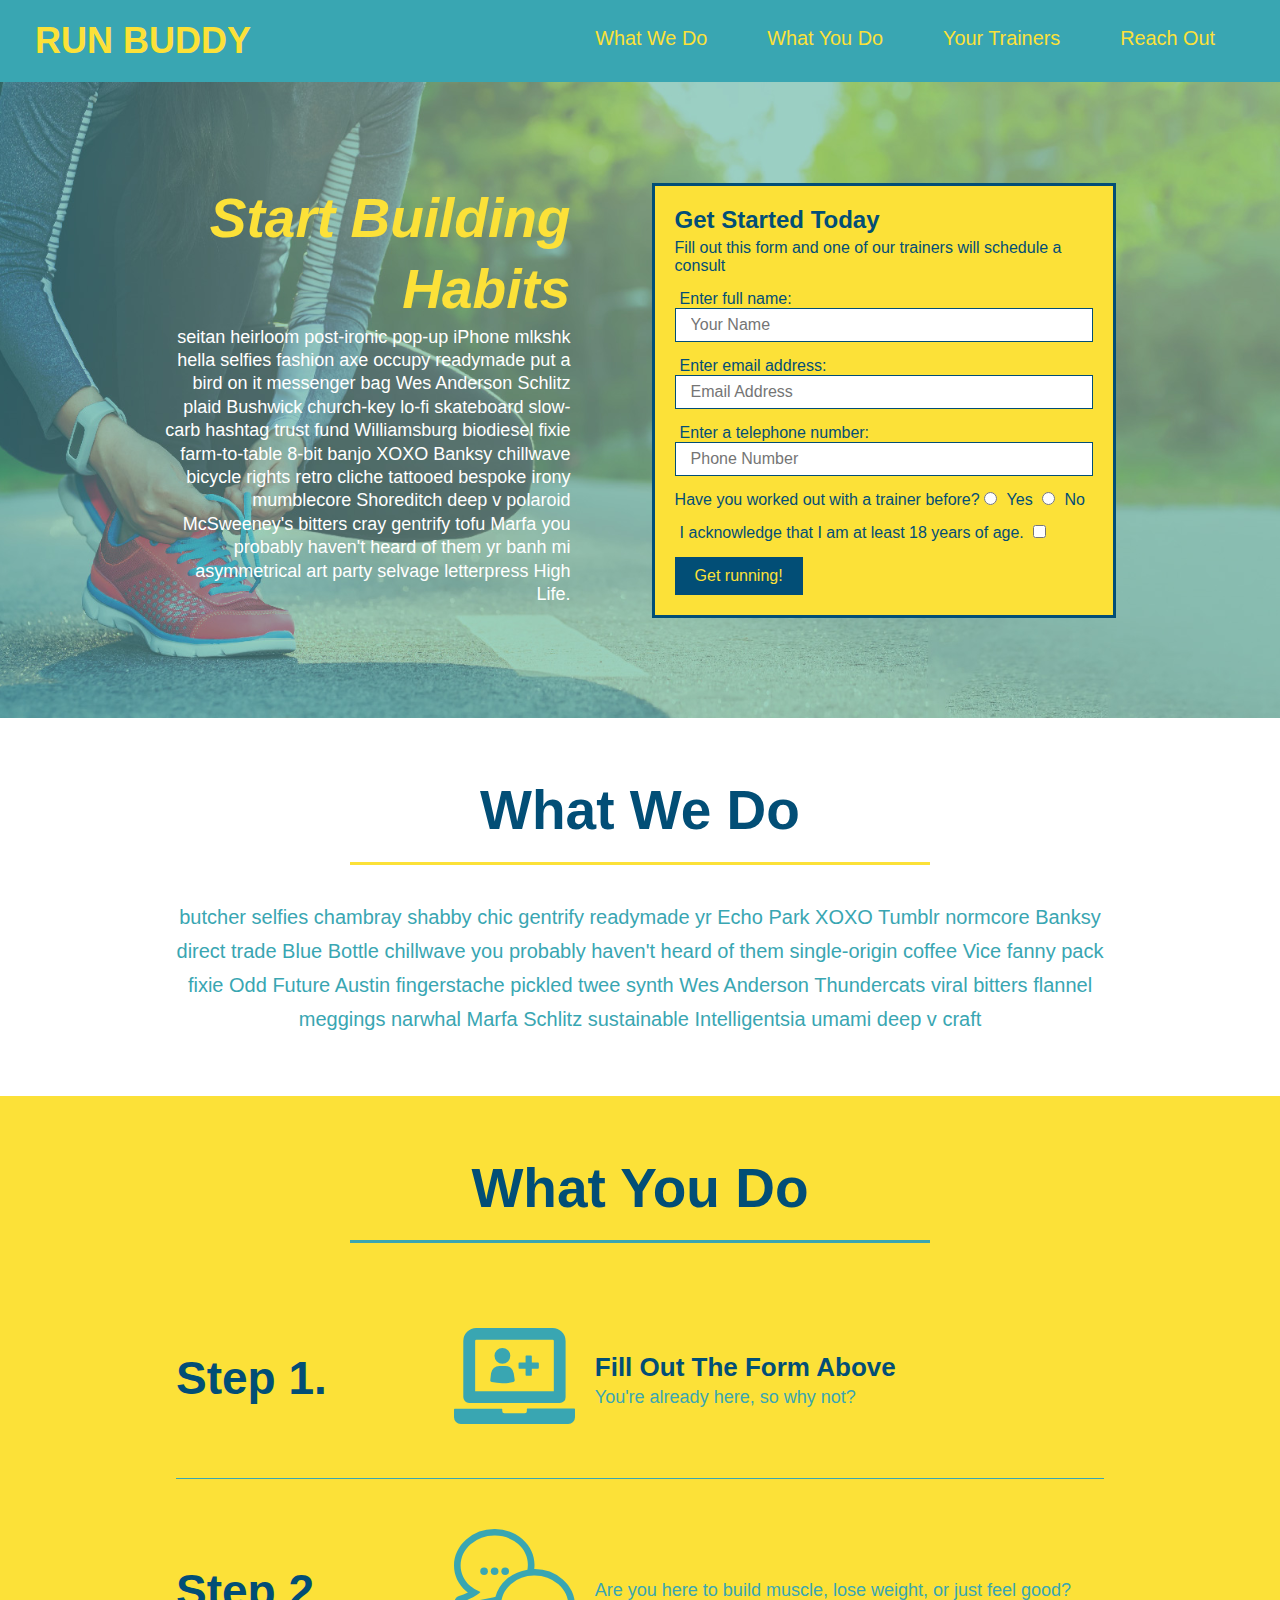
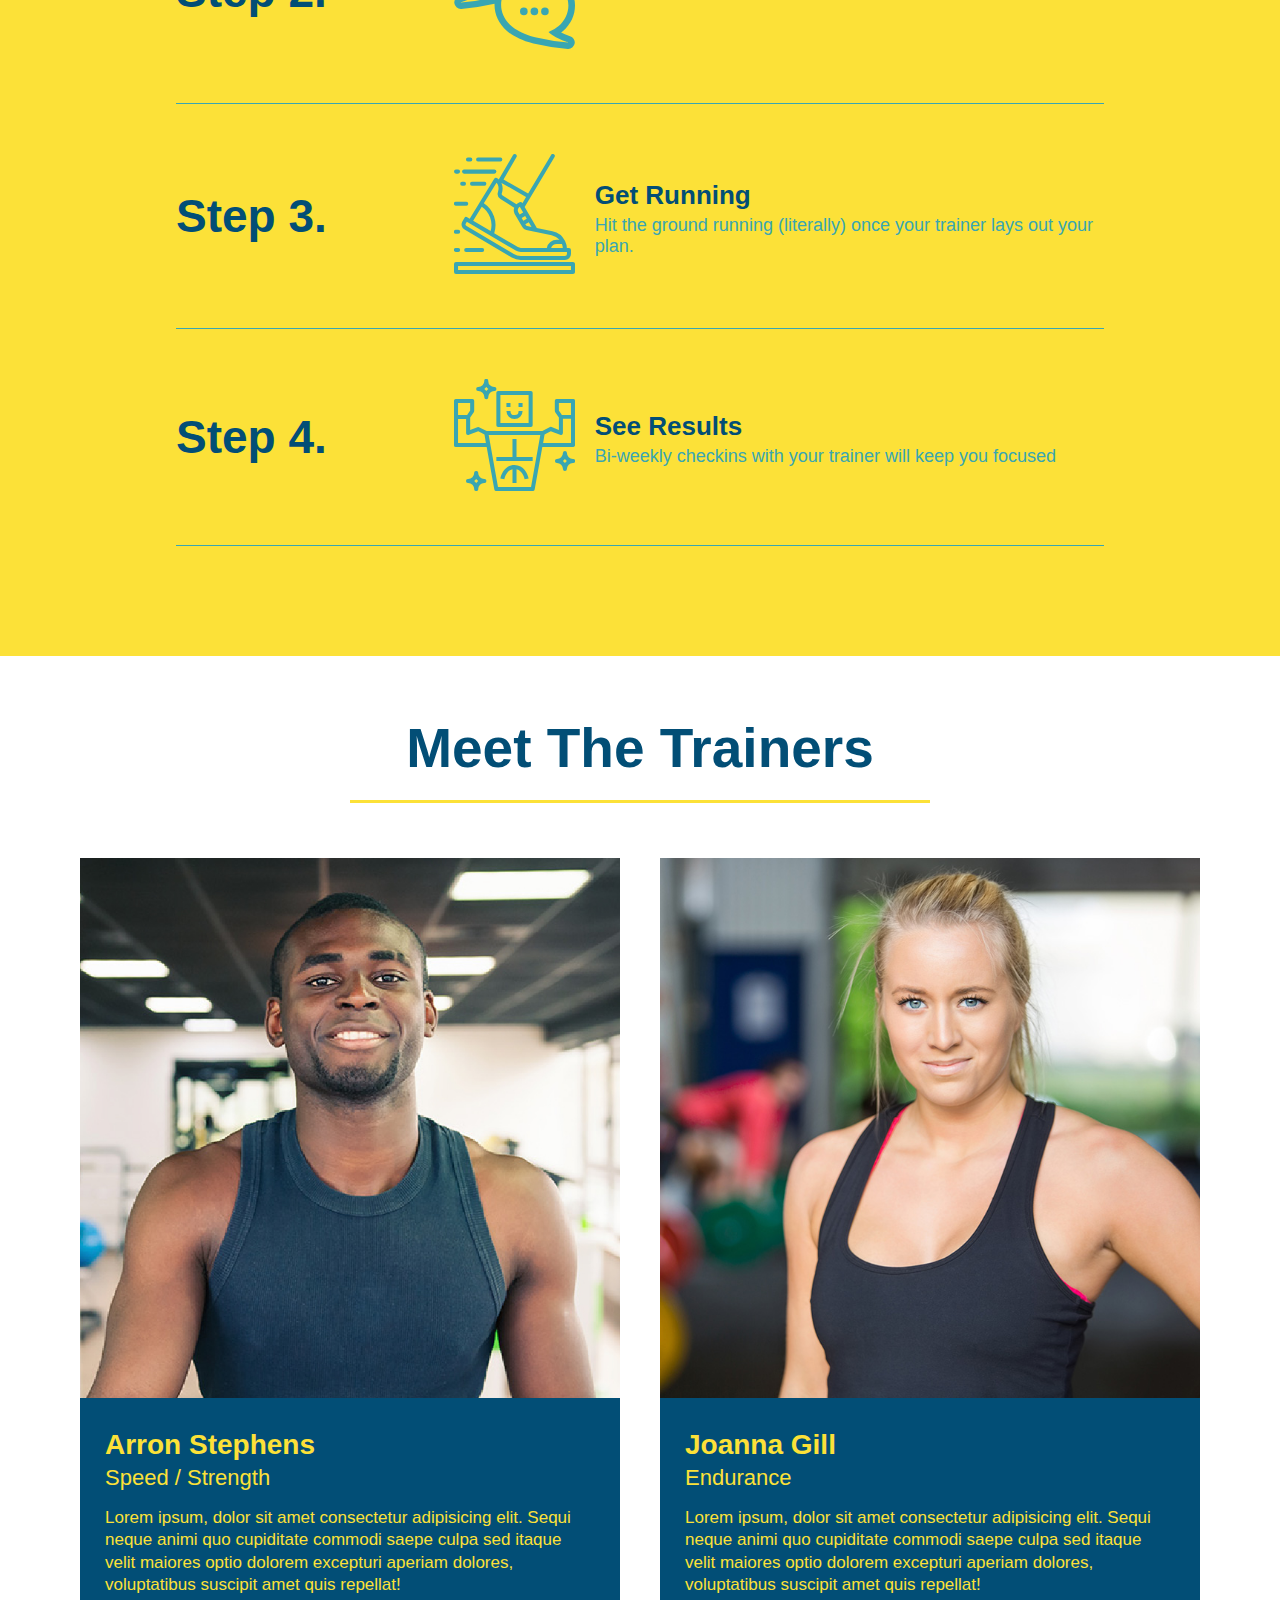
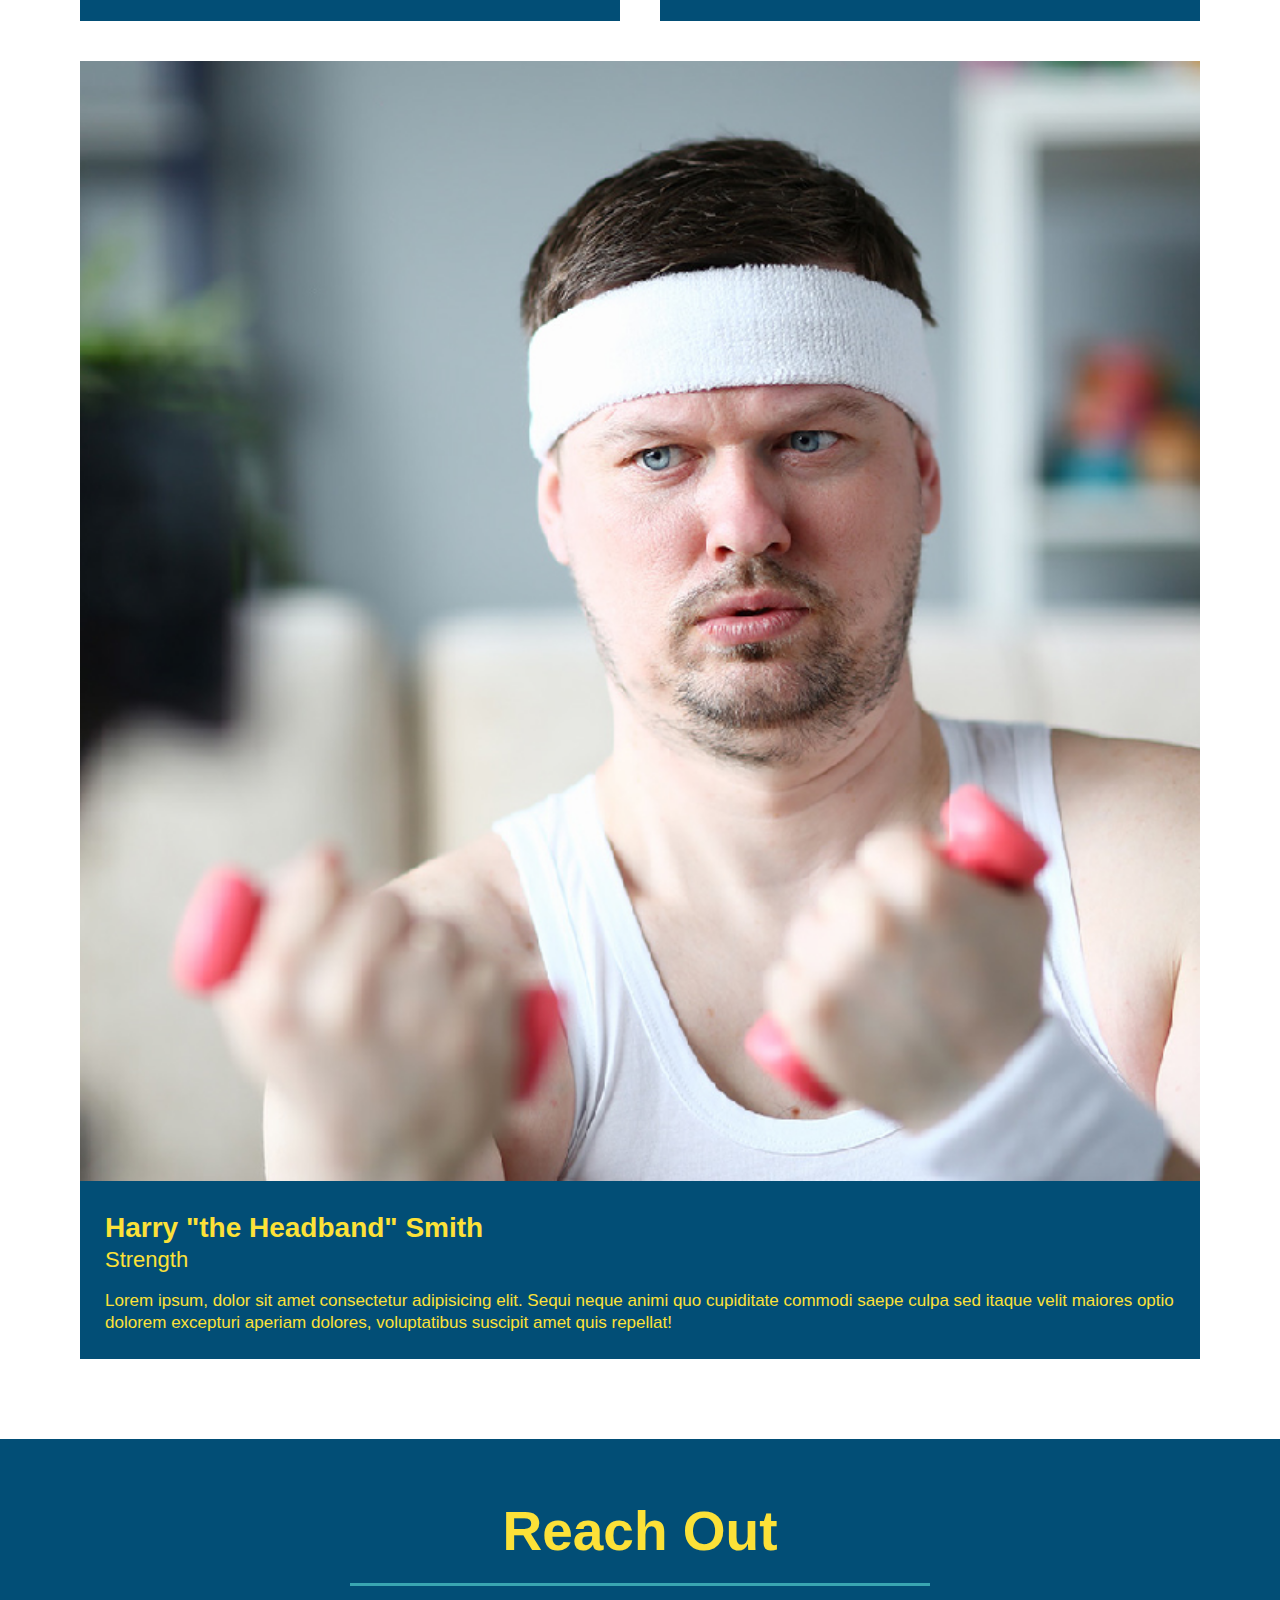
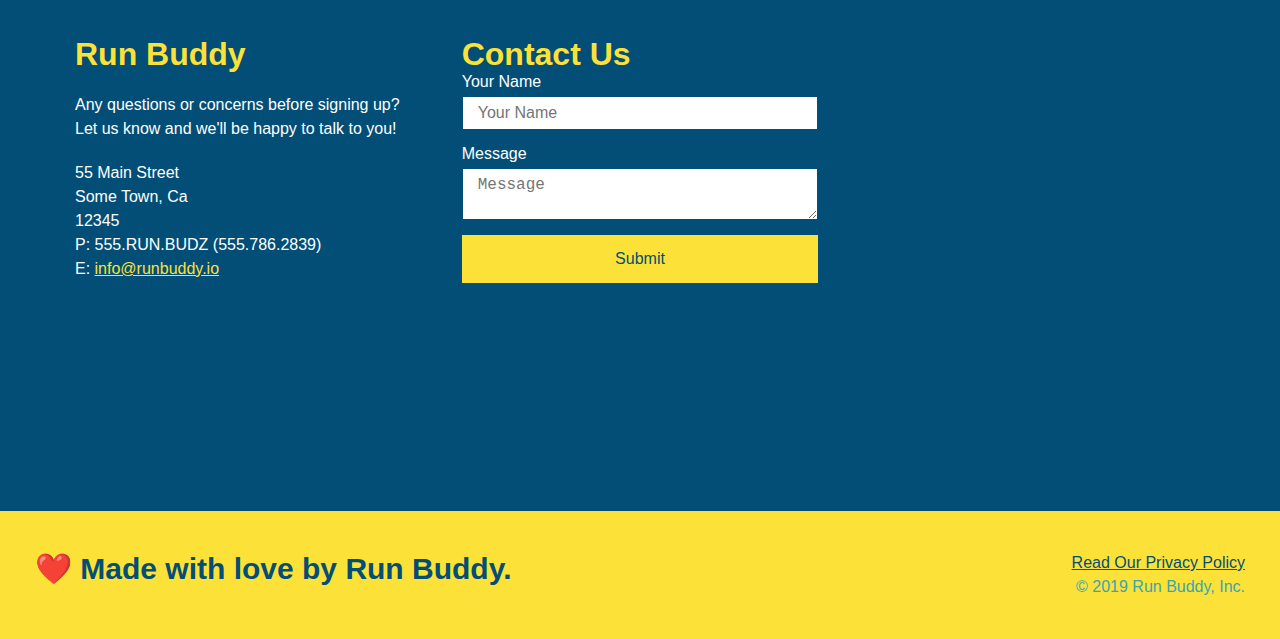
==== commit 9ff5c57d: "added rules for reach out section & reworked classes for steps" ====
--- a/index.html
+++ b/index.html
@@ -89,7 +89,7 @@
     </p>
   </div>
   </section>
-
+<!--end "what we do"-->
   <!-- "what you do" section -->
   <section id="what-you-do" class="steps">
     <div class="flex-row">
@@ -107,35 +107,58 @@
     </div>
   </div>
 </div>
-    <div>
+    <div class="step">
+      <h3>Step 2.</h3>
+      <div class="step-info">
+        <div class="step-img">
       <img src="images/step-2.svg" alt="" />
-      <h3>Step 2: <span>Consult with One of Our Trainers.</span></h3>
+        </div>
+        <div class="step-text">
       <p>Are you here to build muscle, lose weight, or just feel good?</p>
     </div>
-
-    <div>
+  </div>
+</div>
+
+    <div class="step">
+      <h3>Step 3.</h3>
+      
+      <div class="step-info">
+        <div class="step-img">
       <img src="images/step-3.svg" alt="" />
-      <h3>Step 3: <span>Get Running.</span></h3>
+    </div>
+    <div class="step-text">
+      <h4>Get Running</h4>
       <p>Hit the ground running (literally) once your trainer lays out your plan.</p>
     </div>
-
-    <div>
+  </div>
+</div>
+
+    <div class="step">
+      <h3>Step 4.</h3>
+      <div class="step-info">
+        <div class="step-img">
       <img src="images/step-4.svg" alt="" />
-      <h3>Step 4: <span>See Results.</span></h3>
+    </div>
+    <div class="step-text">
+      <h4>See Results</h4>
       <p>Bi-weekly checkins with your trainer will keep you focused</p>
     </div>
-  </section>
+  </div>
+</div>
+  </section>
+  <!--"what you do" end-->
 
   <!-- "meet the trainers" section -->
-  <section id="your-trainers" class="trainers">
+  <section id="your-trainers">
     <div class="flex-row">
     <h2 class="section-title primary-border">Meet The Trainers</h2>
   </div>
+  <div class="trainers">
     <article class="trainer">
       <img src="images/trainer-1.jpg" alt="Arron Stephens in his workout clothes, ready to pump iron" />
-      <div class="trainer-bio text-left">
-        <h3>Arron Stephens</h3>
-        <h4>Speed / Strength</h4>
+      <div class="trainer-bio">
+        <h3 class="trainer-name">Arron Stephens</h3>
+        <h4 class="trainer-role">Speed / Strength</h4>
         <p>
           Lorem ipsum, dolor sit amet consectetur adipisicing elit. Sequi neque animi quo cupiditate commodi saepe culpa
           sed
@@ -143,35 +166,38 @@
         </p>
       </div>
     </article>
+  
 
     <!-- second trainer bio -->
     <article class="trainer">
-      <div class="trainer-bio text-right">
-        <h3>Joanna Gill</h3>
-        <h4>Endurance</h4>
+      <img src="images/trainer-2.jpg" alt="Joanna Gill cooling off after a workout" />
+      <div class="trainer-bio">
+        <h3 class="trainer-name">Joanna Gill</h3>
+        <h4 class="trainer-role">Endurance</h4>
         <p>
           Lorem ipsum, dolor sit amet consectetur adipisicing elit. Sequi neque animi quo cupiditate commodi saepe culpa
           sed
           itaque velit maiores optio dolorem excepturi aperiam dolores, voluptatibus suscipit amet quis repellat!
         </p>
       </div>
-      <img src="images/trainer-2.jpg" alt="Joanna Gill cooling off after a workout" />
     </article>
+  
 
     <!-- third trainer bio -->
+    <div class="trainers">
     <article class="trainer">
       <img src="images/trainer-3.jpg"
         alt="Harry Smith wearing a headband and lifting comically small pink weights" />
-      <div class="trainer-bio text-left">
-        <h3>Harry "the Headband" Smith</h3>
-        <h4>Strength</h4>
+      <div class="trainer-bio">
+        <h3 class="trainer-name">Harry "the Headband" Smith</h3>
+        <h4 class="trainer-role">Strength</h4>
         <p>
           Lorem ipsum, dolor sit amet consectetur adipisicing elit. Sequi neque animi quo cupiditate commodi saepe culpa
           sed
           itaque velit maiores optio dolorem excepturi aperiam dolores, voluptatibus suscipit amet quis repellat!
         </p>
-      </div>
     </article>
+  </div>
   </section>
 
   <!-- "reach out" section -->
@@ -181,21 +207,6 @@
     <h2 class="section-title secondary-border">Reach Out</h2>
   </div>
     <div class="contact-info">
-      <div class="contact-form">
-        <form>
-          <label for="contact-name">Your Name</label>
-          <input type="text" id="contact-name" placeholder="Your Name"/>
-          <label for="contact-message">Message</label>
-          <textarea id="contact-message" placeholder="Message"></textarea>
-          <button type="submit">Submit</button>
-        </form>
-      </div>
-      <iframe 
-        src="https://www.google.com/maps/embed?pb=!1m18!1m12!1m3!1d3147.1079747227936!2d-120.42364418397035!3d37.92790791110593!2m3!1f0!2f0!3f0!3m2!1i1024!2i768!4f13.1!3m3!1m2!1s0x8090c49129b6ac57%3A0xb56c7eb95a2cd8bd!2sMain%20St%2C%20California%2095327!5e0!3m2!1sen!2sus!4v1616426329495!5m2!1sen!2sus"
-        style="border:0;" 
-        allowfullscreen=""
-        loading="lazy">
-      </iframe>
       <div>
         <h3>Run Buddy</h3>
         <p>
@@ -211,7 +222,25 @@
           E: <a href="mailto:info@runbuddy.io">info@runbuddy.io</a>
         </address>
       </div>
-    </div>
+    <div class="contact-form">
+      <h3>Contact Us</h3>
+      <form>
+        <label for="contact-name">Your Name</label>
+        <input type="text" id="contact-name" placeholder="Your Name"/>
+        
+        <label for="contact-message">Message</label>
+        <textarea id="contact-message" placeholder="Message"></textarea>
+        
+        <button type="submit">Submit</button>
+      </form>
+    </div>
+    <iframe 
+      src="https://www.google.com/maps/embed?pb=!1m18!1m12!1m3!1d3147.1079747227936!2d-120.42364418397035!3d37.92790791110593!2m3!1f0!2f0!3f0!3m2!1i1024!2i768!4f13.1!3m3!1m2!1s0x8090c49129b6ac57%3A0xb56c7eb95a2cd8bd!2sMain%20St%2C%20California%2095327!5e0!3m2!1sen!2sus!4v1616426329495!5m2!1sen!2sus"
+      style="border:0;" 
+      allowfullscreen=""
+      loading="lazy">
+    </iframe>
+  </div>
   </section>
 
   <!-- footer -->
--- a/style.css
+++ b/style.css
@@ -233,38 +233,34 @@
 }
 
 .trainer {
-  width: 900px;
-  margin: 0 auto 30px auto;
+  margin: 20px;
   background: #024e76;
   color: #fce138;
-  overflow: auto;
+  flex: 1;
 }
 
 .trainer img {
-  width: 35%;
-  float: left;
+  width: 100%;
 }
 
 .trainer-bio {
-  padding: 35px;
-  float: left;
-  width: 65%;
+  padding: 25px;
+  line-height: 1.3;
 }
 
 .trainer-bio h3 {
-  font-size: 32px;
-  margin-bottom: 8px;
+  font-size: 28px;
 }
 
 .trainer-bio h4 {
   font-weight: lighter;
-  font-size: 26px;
-  margin-bottom: 25px;
+  font-size: 22px;
+  margin-bottom: 15px;
 }
 
 .trainer-bio p {
   font-size: 17px;
-  line-height: 1.3;
+  
 }
 
 .text-left {
@@ -289,17 +285,22 @@
   color: #fce138;
 }
 
+.contact-info > * {
+  flex: 1;
+  margin: 15px;
+}
+
+.contact-info{
+  display: flex;
+  justify-content: space-between;
+  flex-wrap: wrap;
+}
+  
 .contact-info iframe {
-  width: 400px;
   height: 400px;
 }
 
 .contact-info div {
-  width: 410px;
-  display: inline-block;
-  vertical-align: top;
-  text-align: left;
-  margin: 30px 0 0 60px;
   color: white;
 }
 
@@ -312,7 +313,7 @@
 .contact-info address {
   margin: 20px 0;
   line-height: 1.5;
-  font-size: 20px;
+  font-size: 16px;
   font-style: normal;
 }
 
@@ -320,4 +321,25 @@
   color: #fce138;
 }
 
+.contact-form input,
+.contact-form textarea {
+  border: 1px solid #024e76;
+  display: block;
+  padding: 7px 15px;
+  font-size: 16px;
+  width: 100%;
+  margin-bottom: 15px;
+  margin-top: 5px;
+}
+
+.contact-form button {
+  width: 100%;
+  border: none;
+  background: #fce138;
+  color: #024e76;
+  text-align: center;
+  padding: 15px 0;
+  font-size: 16px;
+}
+
 /* REACH OUT STYLES END */
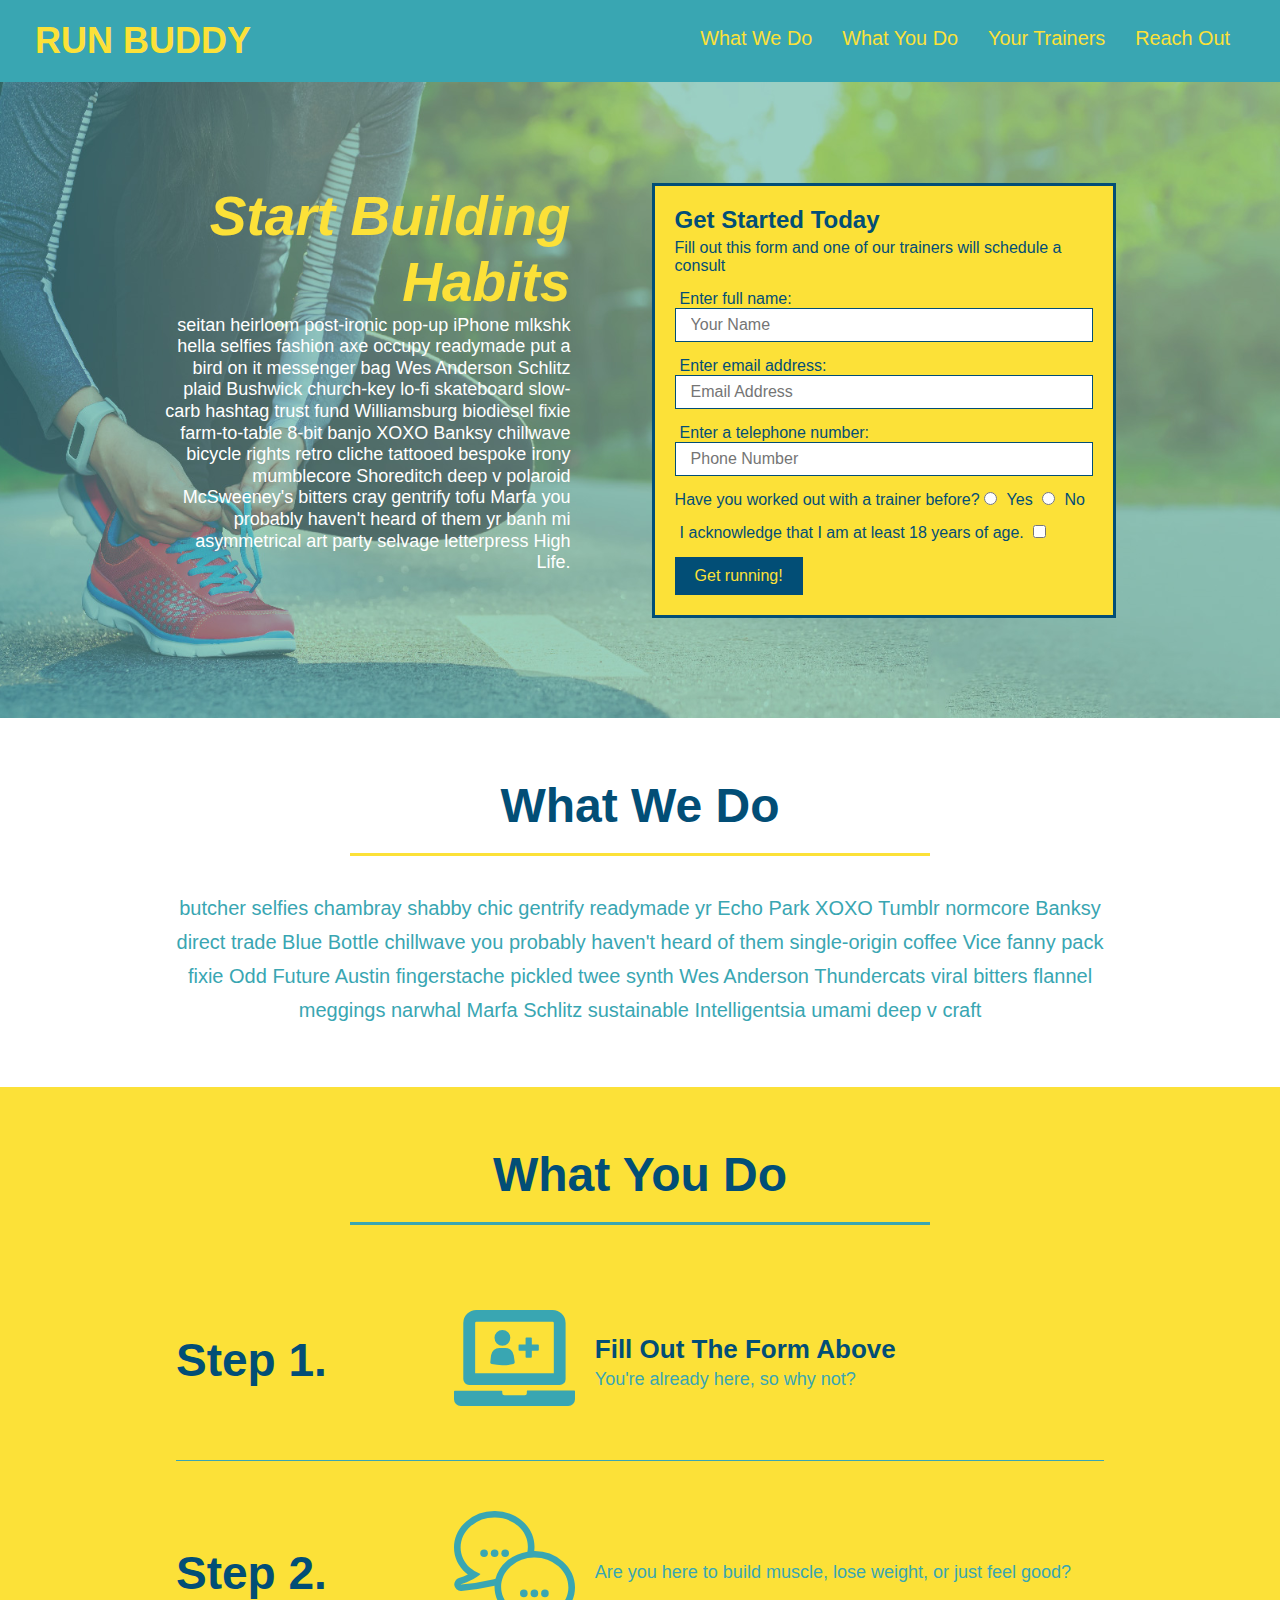
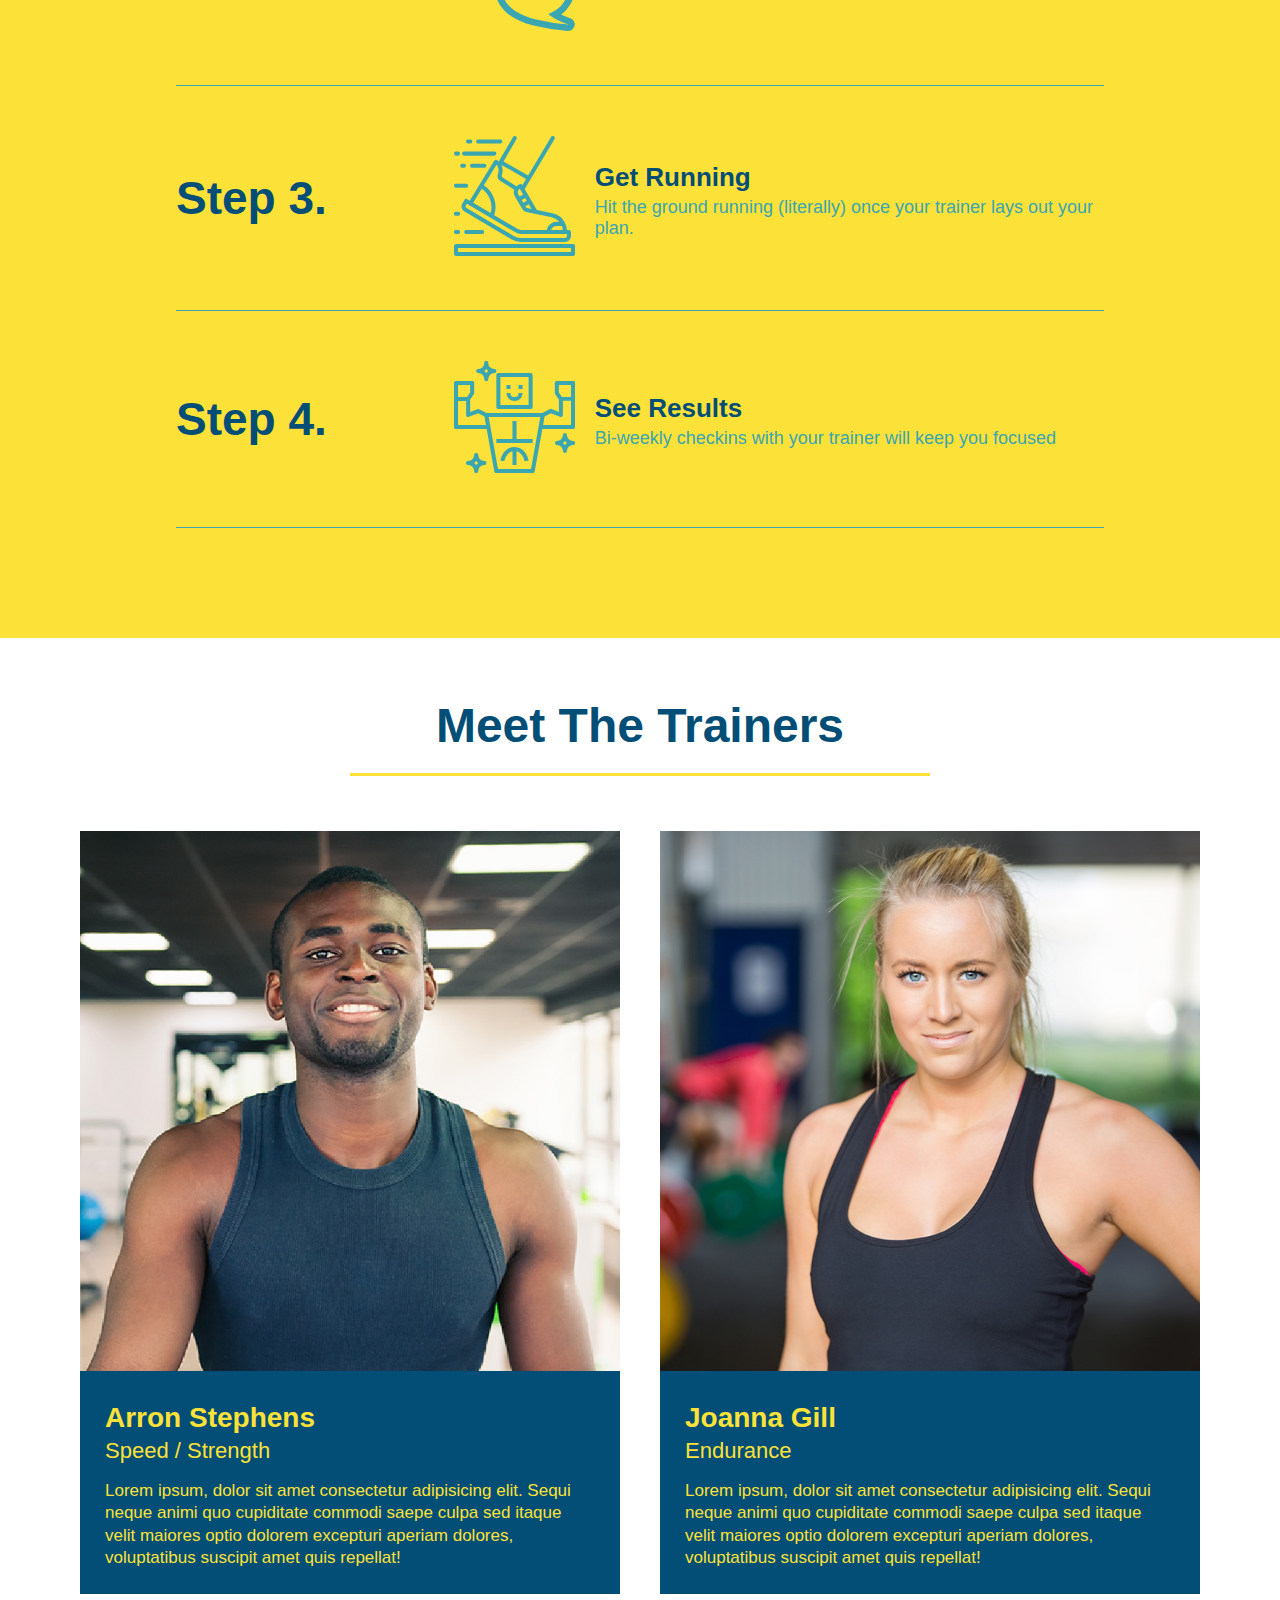
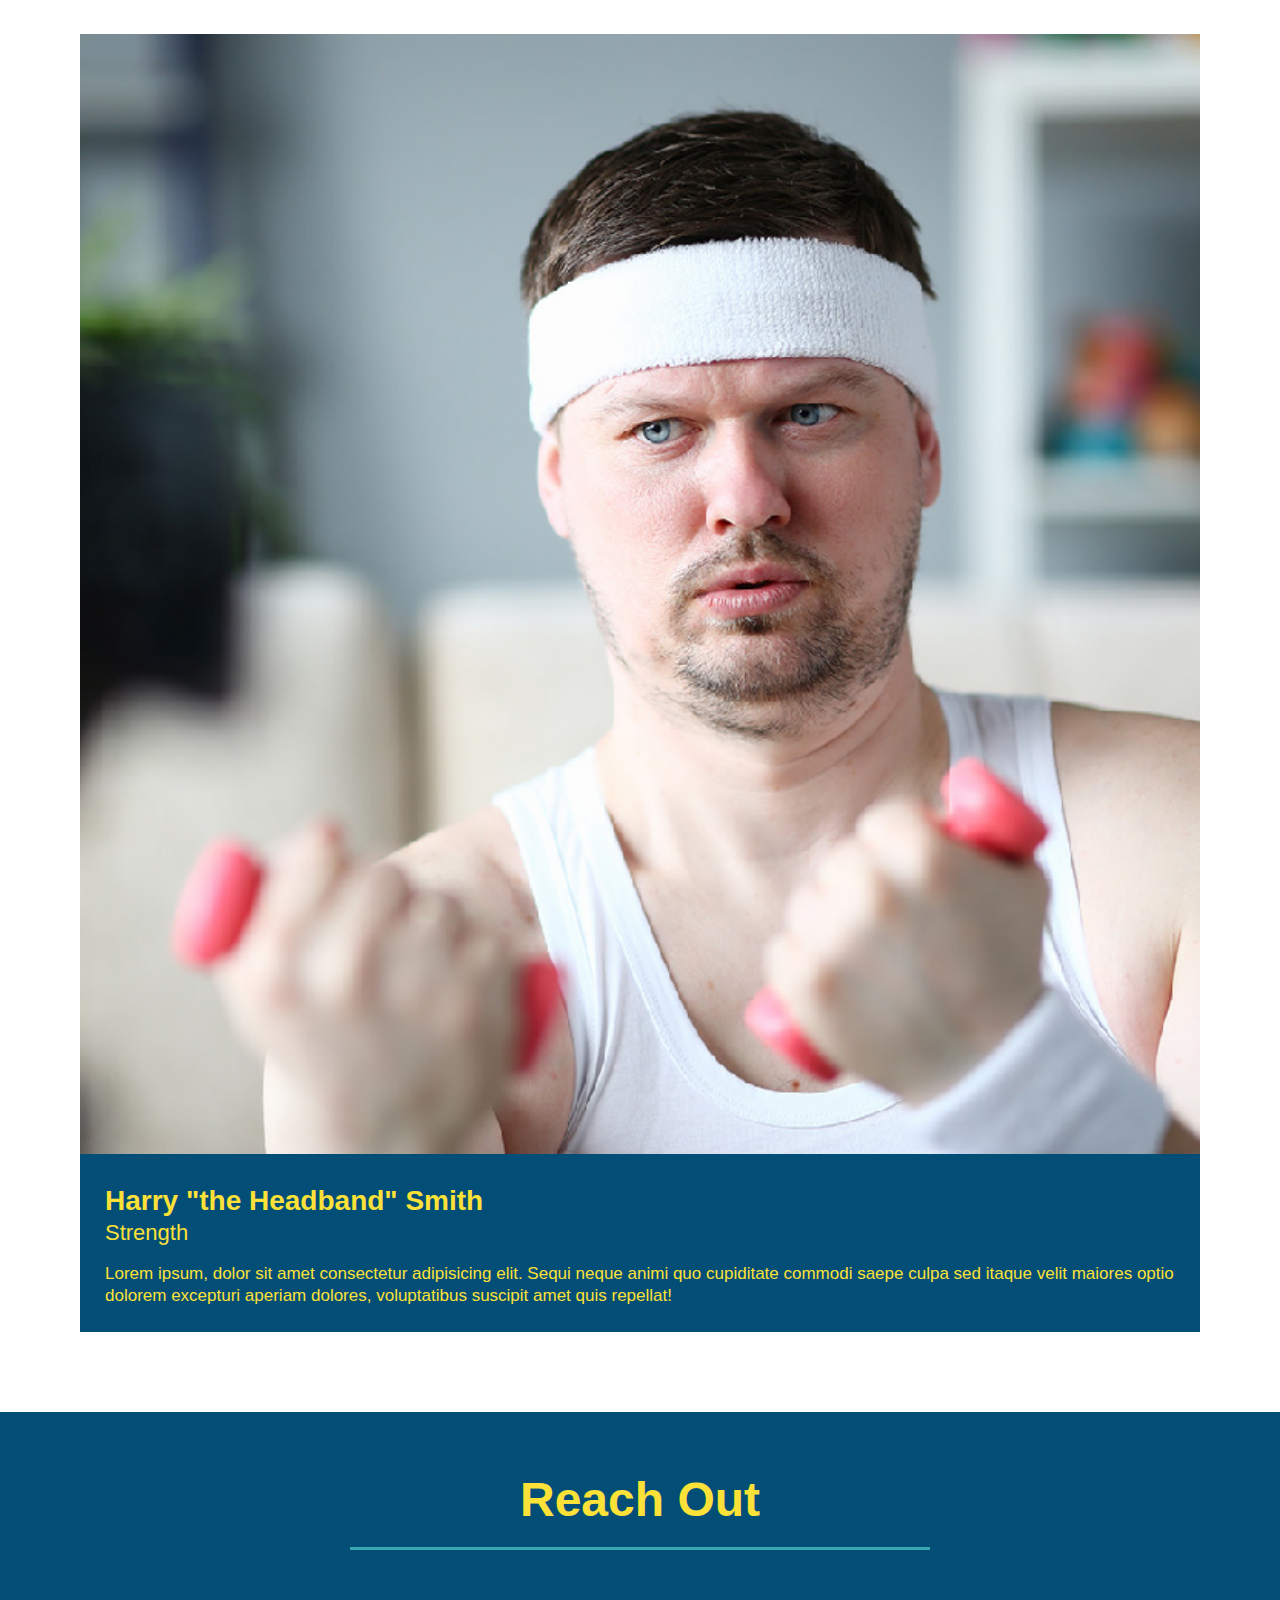
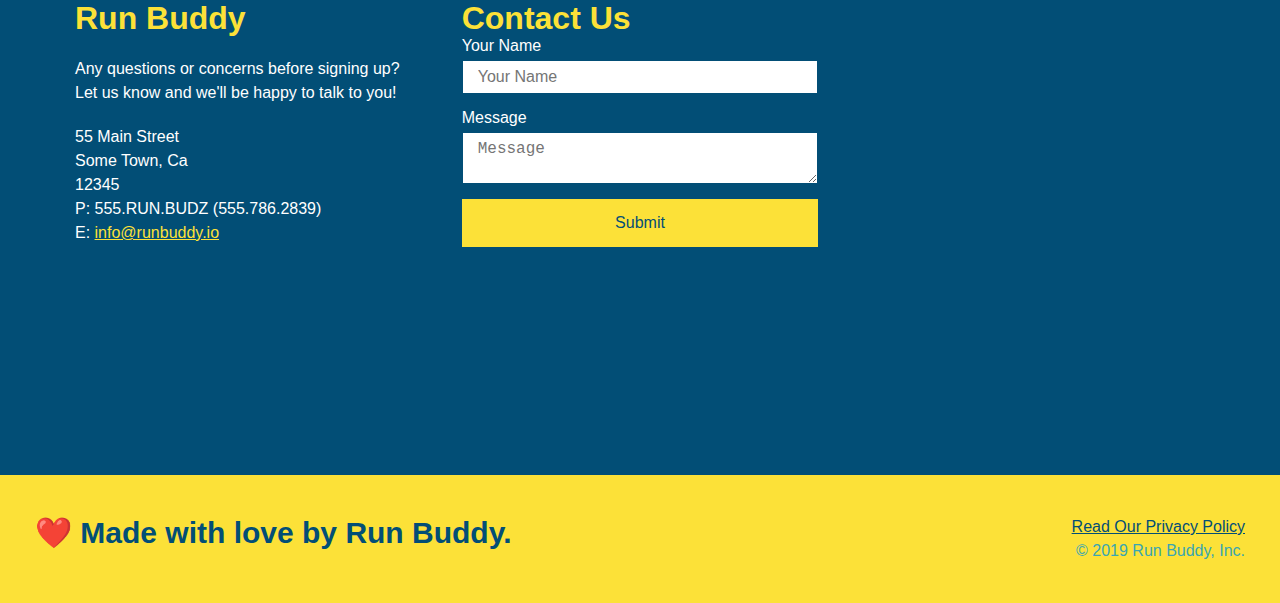
==== commit 5391ff00: "updated rules & added meta for mobile devices" ====
--- a/index.html
+++ b/index.html
@@ -3,6 +3,7 @@
 
 <head>
   <meta charset="UTF-8" />
+  <meta name="viewport" content="width=device-width, initial scale=1.0"/>
   <title>Run Buddy</title>
   <link rel="stylesheet" href="style.css" />
 </head>
--- a/style.css
+++ b/style.css
@@ -44,7 +44,7 @@
 }
 
 header nav ul li a {
-  margin: 0 30px;
+  padding: 10px 15px;
   font-weight: lighter;
   font-size: 1.55vw;
 }
@@ -87,6 +87,7 @@
   background-image: url('images/hero-bg.jpg');
   background-size: cover;
   background-position: center;
+  align-items: flex-start;
 }
 /* Hero Style End */
 
@@ -113,7 +114,7 @@
   margin: 3.5%;
   color: #fff;
   font-size: 18px;
-  line-height: 1.3;
+  line-height: 1.2;
 }
 
 .hero-cta h2 {
@@ -207,7 +208,7 @@
 }
 
 .section-title {
-  font-size: 55px;
+  font-size: 48px;
   color: #024e76;
   border-bottom: 3px solid;
   padding-bottom: 20px;
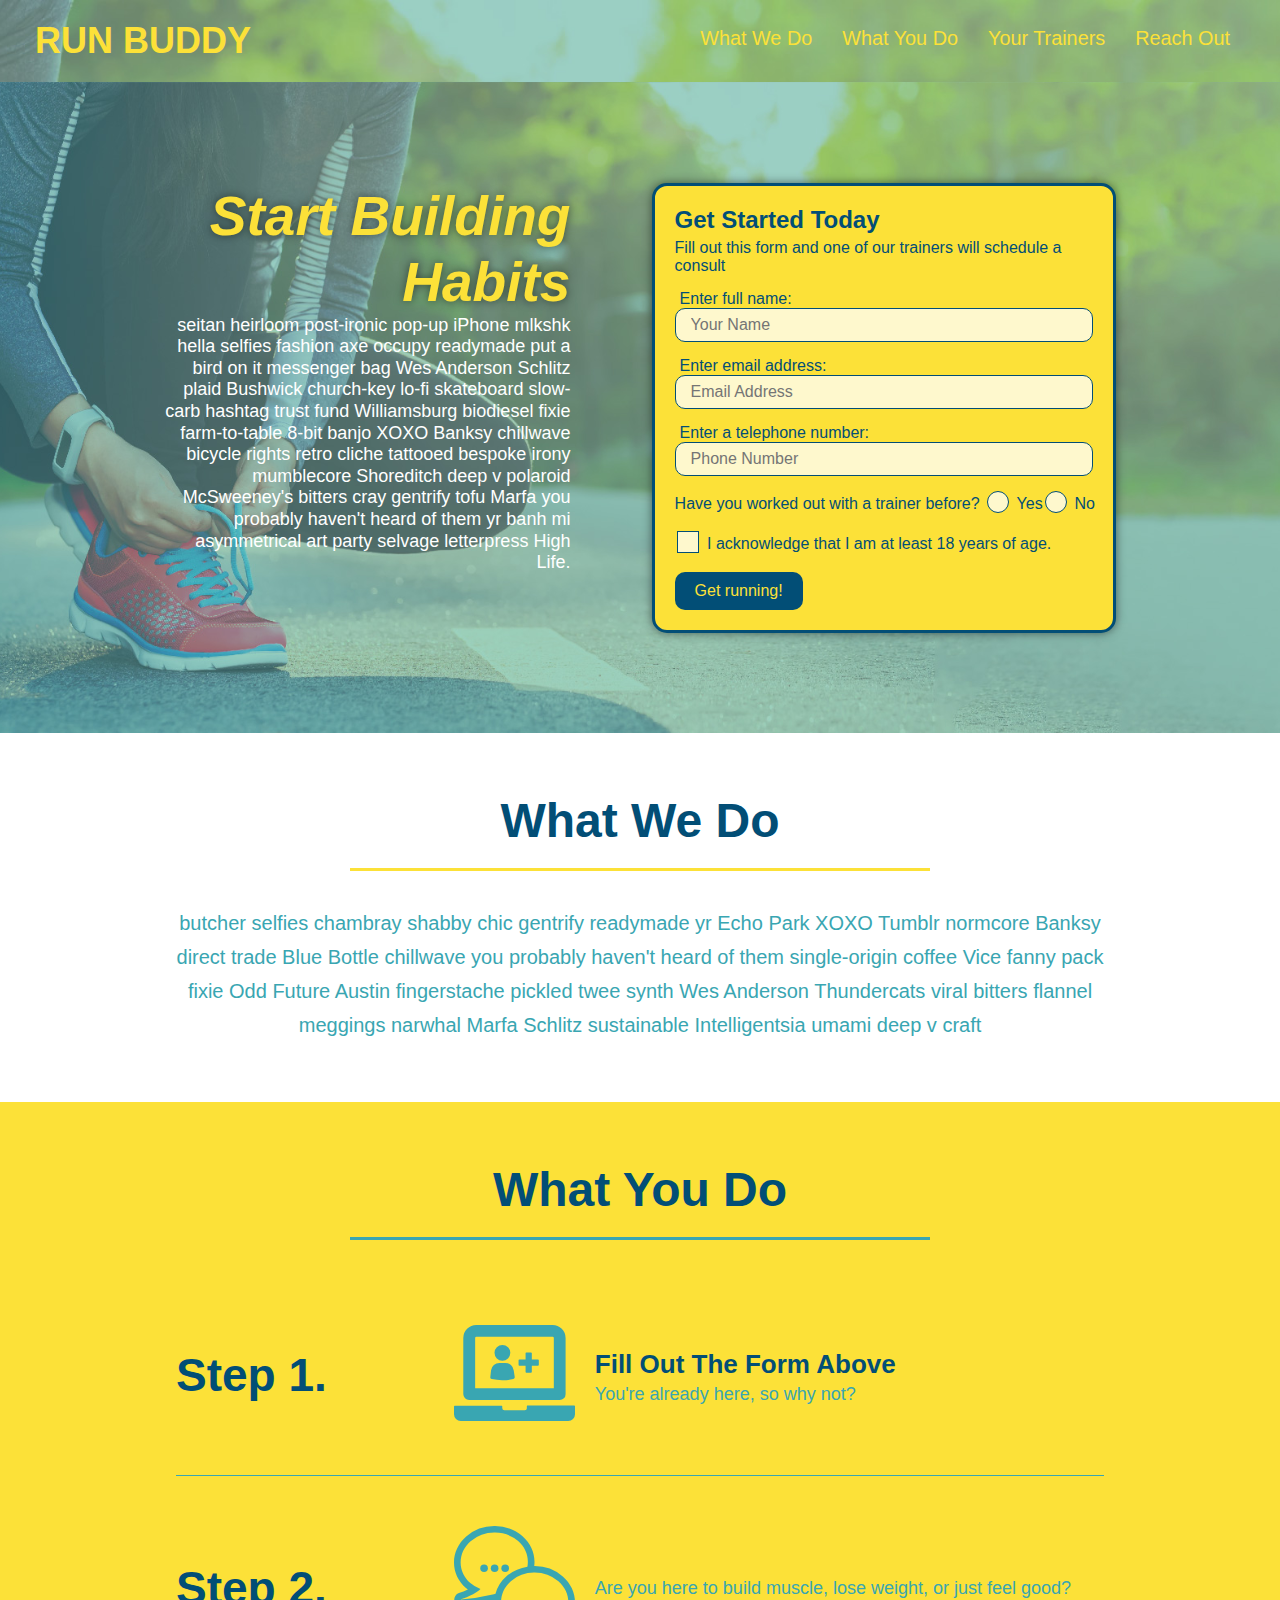
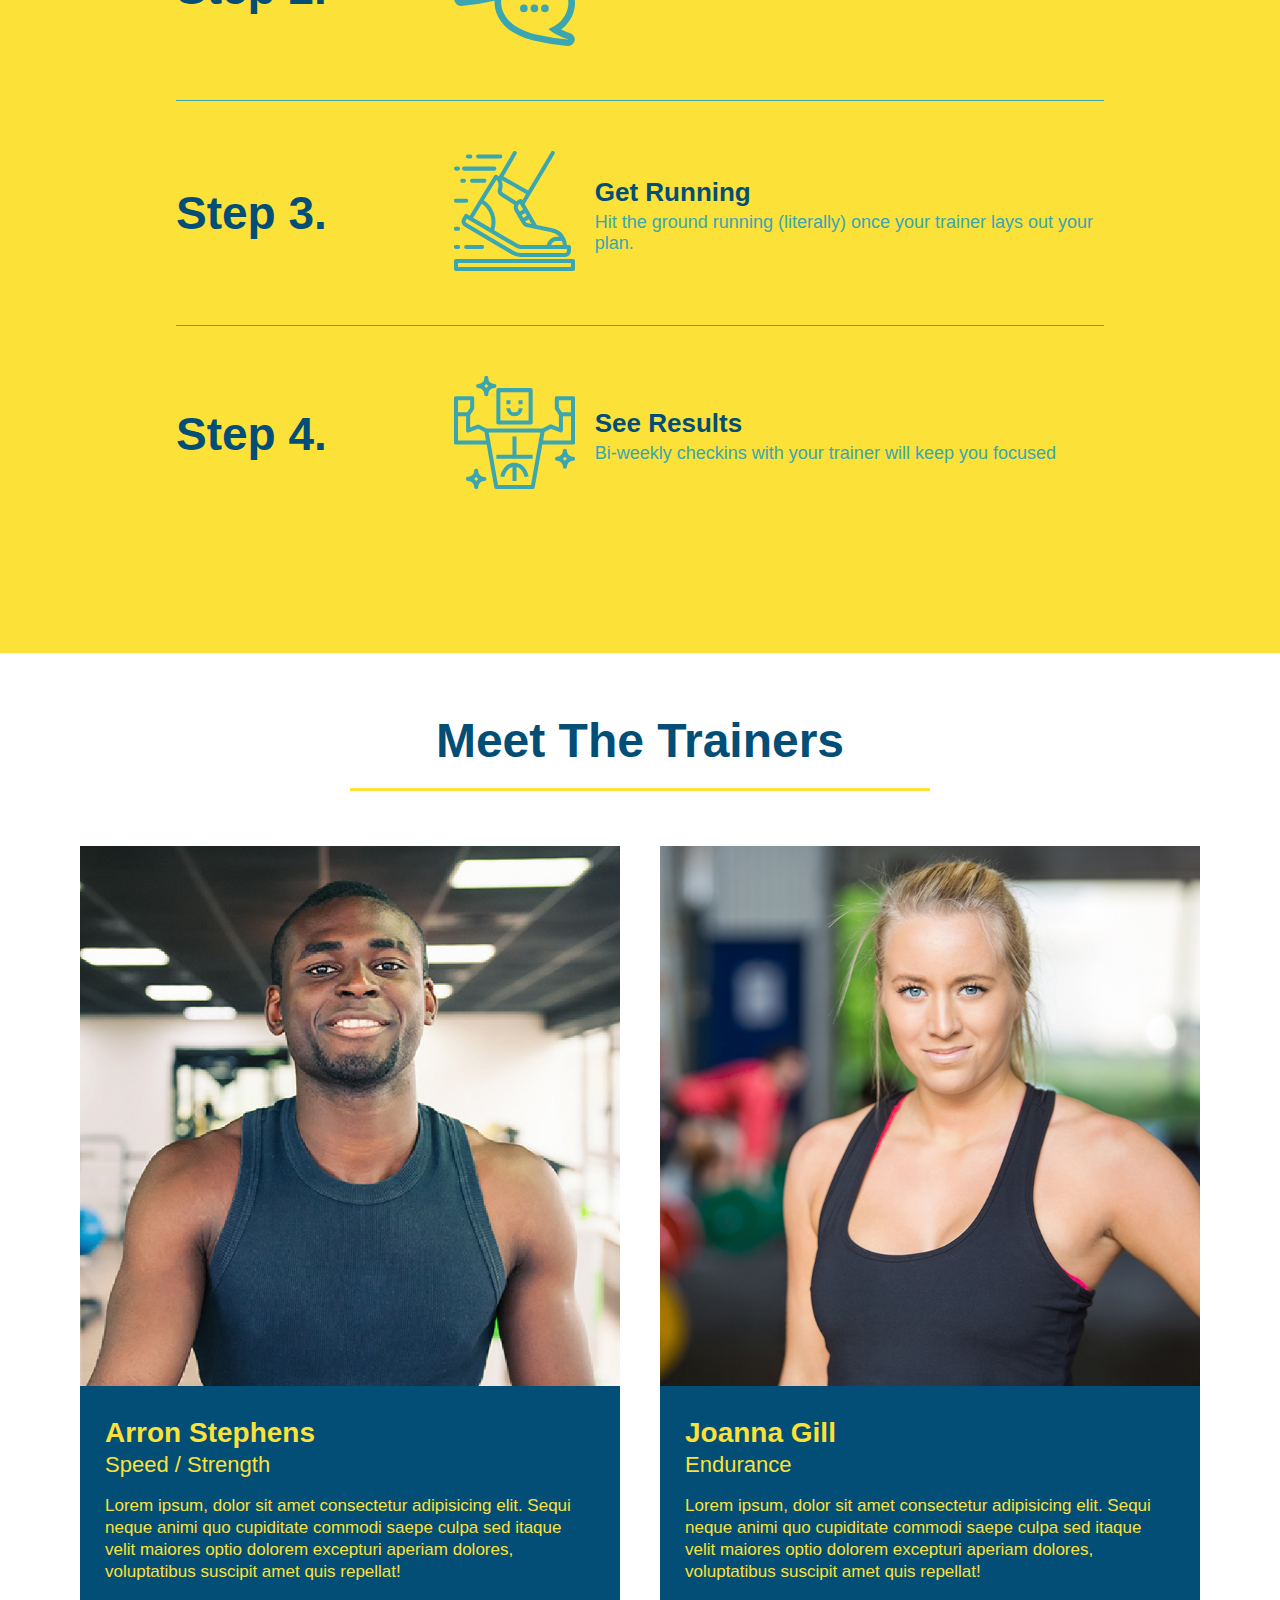
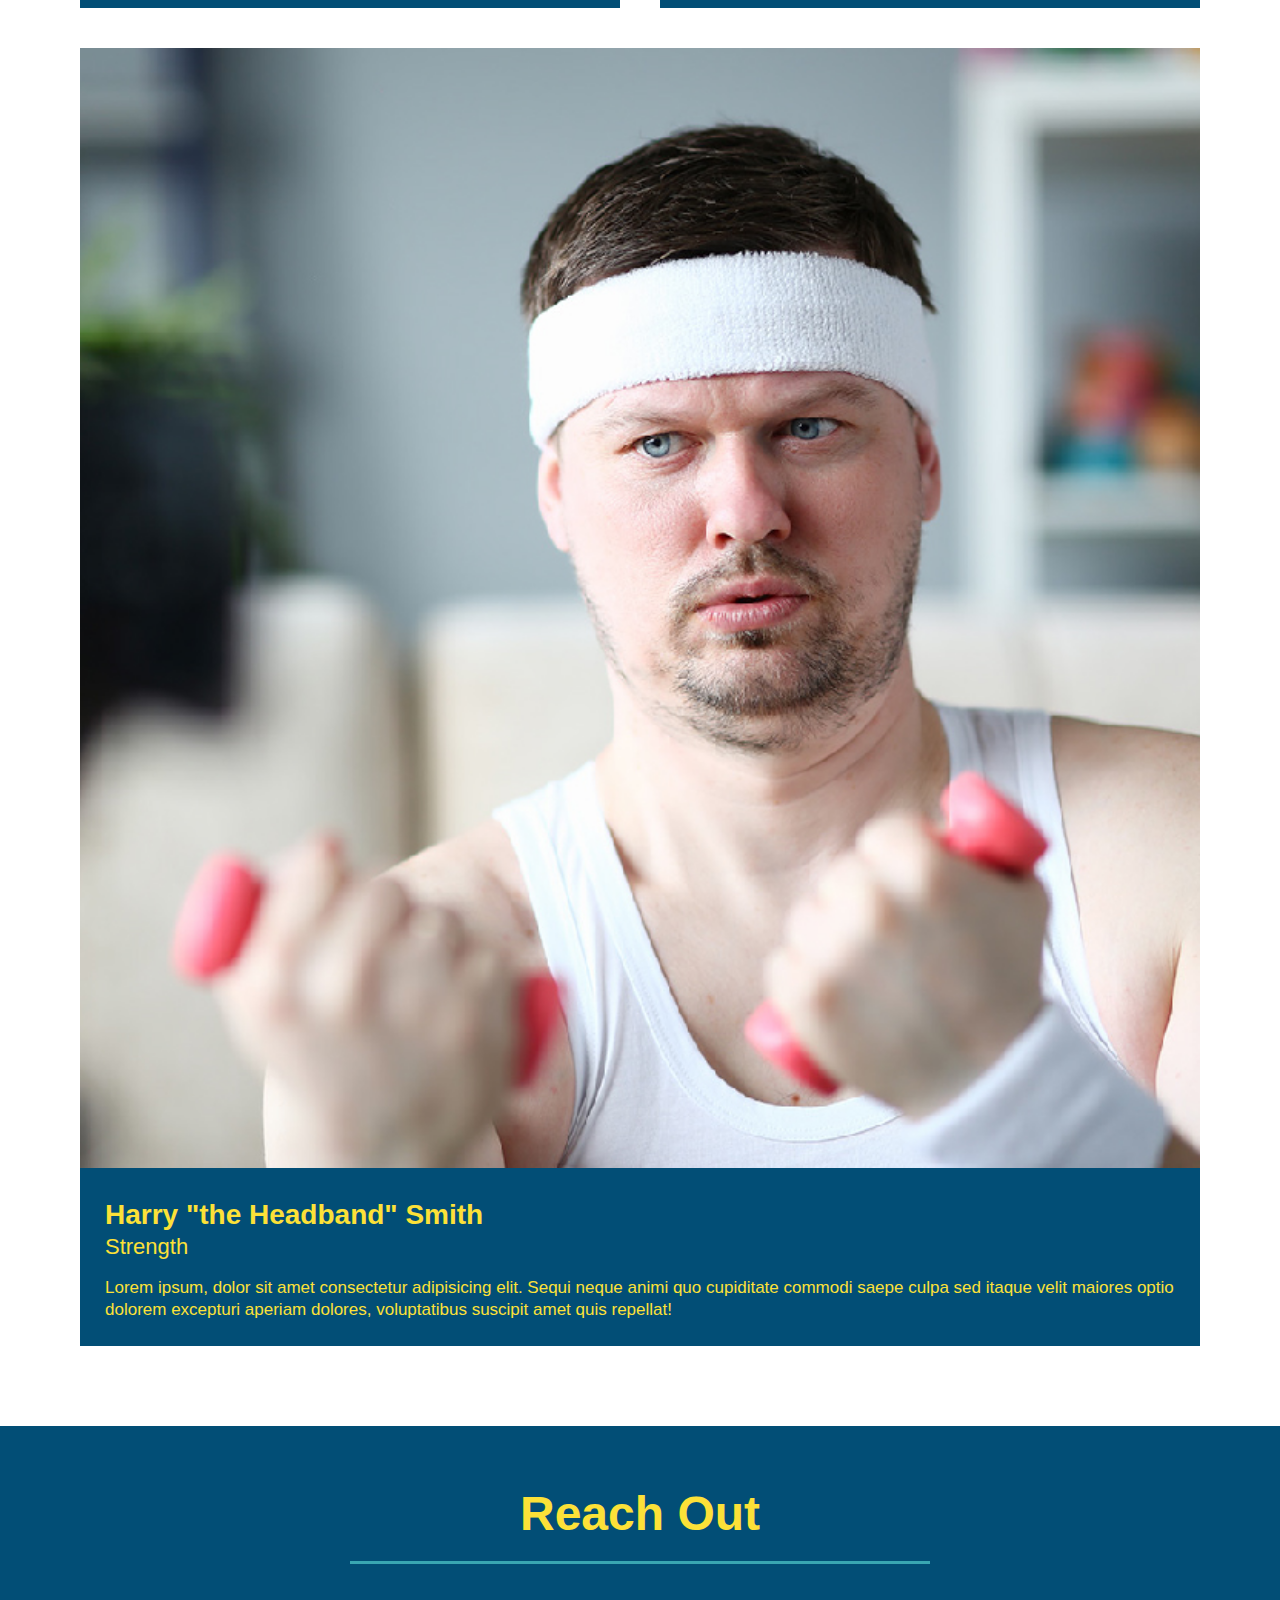
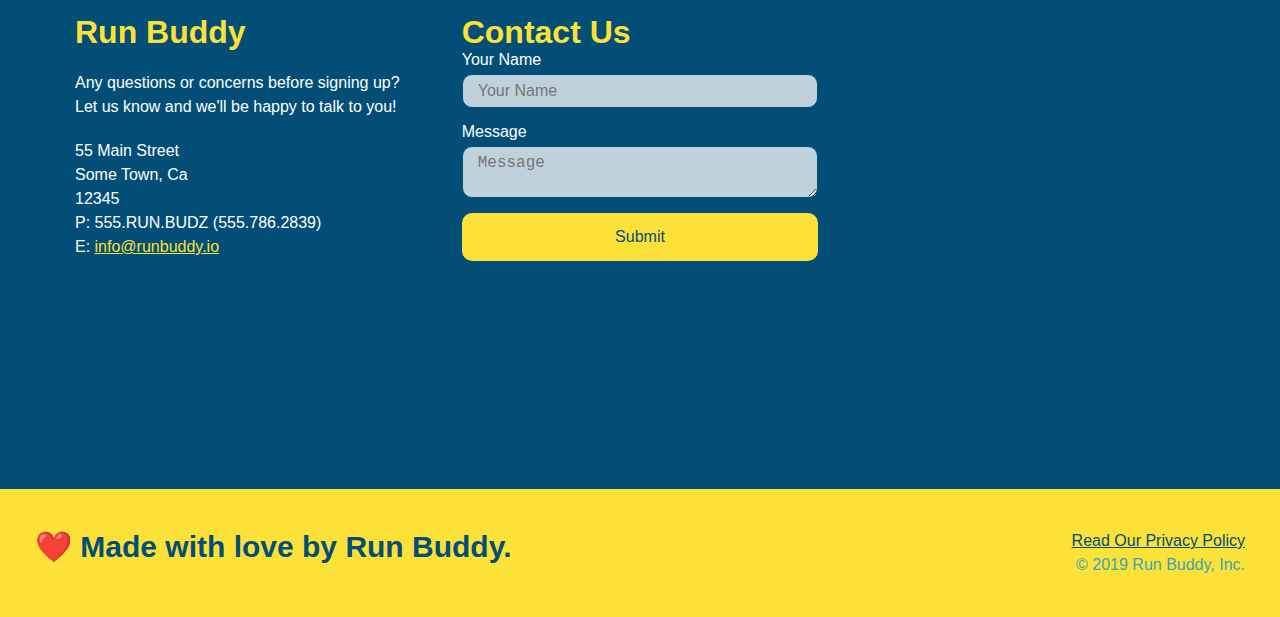
==== commit f0171115: "commit on main" ====
--- a/index.html
+++ b/index.html
@@ -58,16 +58,20 @@
         <input type="text" placeholder="Phone Number" name="phone" id="phone" class="form-input" />
         <p>
           Have you worked out with a trainer before?
-          <input type="radio" name="trainer-confirm" id="trainer-yes" />
-          <label for="trainer-yes">Yes</label>
-          <input type="radio" name="trainer-confirm" id="trainer-no" />
-          <label for="trainer-no">No</label>
-        </p>
-        <p>
-          <label for="checkbox">
-            I acknowledge that I am at least 18 years of age.
-          </label>
-          <input type="checkbox" name="checkpoint1" id="checkbox" />
+          <span class="radio-wrapper">
+            <input type="radio" name="trainer-confirm" id="trainer-yes"/>
+            <label for="trainer-yes">Yes</label>
+          </span>
+          <span class="radio-wrapper">
+            <input type="radio" name="trainer-confirm" id="trainer-no"/>
+            <label for="trainer-no">No</label>
+          </span>
+        </p>
+        <p>
+          <span class="checkbox-wrapper">
+            <input type="checkbox" name="age-confirm" id="checkbox"/>
+            <label for="checkbox">I acknowledge that I am at least 18 years of age.</label>
+          </span>
         </p>
         <button type="submit">
           Get running!
--- a/style.css
+++ b/style.css
@@ -4,6 +4,12 @@
   box-sizing: border-box;
 }
 
+:root {
+  --primary-color: #fce138;
+  --secondary-color: #024e76;
+  --tertiary-color: #39a6b2;
+}
+
 body {
   /* more on this crazy alphanumerical value in a minute! */
   color: #39a6b2;
@@ -17,17 +23,25 @@
   display: flex;
   justify-content: space-between;
   flex-wrap: wrap;
+  position: -webkit-sticky;
+  position: sticky;
+  top: 0;
+  background-image: url('images/hero-bg.jpg');
+  background-size: cover;
+  background-position: 80%;
+  background-attachment: fixed;
+  z-index: 9999;
 }
 
 header h1 {
   font-weight: bold;
   font-size: 36px;
-  color: #fce138;
+  color: var(--primary-color);
   margin: 0;
 }
 header a {
   text-decoration: none;
-  color: #fce138;
+  color: var(--primary-color);
 }
 
 header nav {
@@ -49,18 +63,141 @@
   font-size: 1.55vw;
 }
 
+/*Media query for smaller disktop screens and smaller*/
+
+@media screen and (max-width: 980px) {
+  header {
+    padding-bottom: 0;
+    justify-content: center;
+    text-shadow: 0 0 10px rgba(0, 0, 0, 0.5);
+    position: relative;
+  }
+
+  header h1 {
+    width: 100%;
+    text-align: center;
+  }
+
+  header nav ul {
+    margin-top: 20px;
+    width: 100%;
+    justify-content: center;
+  }
+
+  header nav ul li a {
+    font-size: 20px;
+    text-shadow: 0 0 10px rgba(0, 0, 0, 0.5);
+  }
+
+  header nav ul li a:hover {
+    background: var(--primary-color);
+    color: var(--secondary-color);
+    border-radius: 15px;
+    text-shadow: none;
+  }
+
+  footer h2, footer div {
+    text-align: center;
+    width: 100%;
+  }
+
+  .hero-cta, .hero-form {
+    width: 100%;
+  }
+
+  .hero-cta {
+    text-align: center;
+  }
+
+  .section-title {
+    width: 80%;
+  }
+
+  .trainer {
+    flex: 0 70%;
+  }
+
+  .contact-info iframe {
+    flex: 1 100%;
+  }
+  
+}
+
+/*Media query for tablets and smaller*/
+
+@media screen and (max-width: 768px) {
+  section {
+    padding: 30px 15px;
+  }
+
+  .step h3 {
+    flex: 1 100%;
+  }
+
+  .step-info {
+    flex: 2 100%;
+    text-align: center;
+    justify-content: center;
+  }
+
+  .step-img {
+    flex: 0 32%;
+    margin-right: 0;
+    margin-top: 15px;
+    margin-bottom: 15px;
+  }
+
+  .step-text {
+    flex: 100%;
+  }
+
+}
+
+/*Media query for mobile phones and smaller*/
+
+@media screen and (max-width: 575px) {
+  .hero-form button {
+    width: 100%;
+  }
+
+  .section-title {
+    width: 95%;
+  }
+
+  .intro p {
+    width: 100%;
+  }
+
+  .trainer {
+    flex: 0 100%;
+  }
+
+  .contact-info {
+    text-align: center;
+  }
+
+  .contact-info > * {
+    flex: 0 100%;
+  }
+
+  .contact-form {
+    order: 3;
+  }
+}
+
+
 footer {
   display: flex;
   justify-content: space-between;
   flex-wrap: wrap;
-  background: #fce138;
+  background: var(--primary-color);
   width: 100%;
   padding: 40px 35px;
 }
 
 footer h2 {
   
-  color: #024e76;
+  color: var(--secondary-color);
   font-size: 30px;
   margin: 0;
 }
@@ -72,7 +209,7 @@
 }
 
 footer a {
-  color: #024e76;
+  color: var(--secondary-color);
 }
 
 section {
@@ -92,12 +229,14 @@
 /* Hero Style End */
 
 .hero-form {
-  border: 3px solid #024e76;
-  background-color: #fce138;
+  border: 3px solid var(--secondary-color);
+  background-color: var(--primary-color);
   padding: 20px;
-  color: #024e76;
+  color: var(--secondary-color);
   width: 40%;
   margin: 3.5%;
+  box-shadow: 0 0 10px rgba(0, 0, 0, 0.5);
+  border-radius: 15px;
 }
 
 .hero-form h3 {
@@ -120,17 +259,87 @@
 .hero-cta h2 {
   font-style: italic;
   font-size: 55px;
-  color: #fce138;
+  color: var(--primary-color);
+  text-shadow: 0 0 10px rgba(0, 0, 0, 0.5);
+}
+
+/*make inputs from inside wrappers in .hero-form <div> disappear*/
+
+.checkbox-wrapper input, .radio-wrapper input {
+  opacity: 0;
+}
+
+.checkbox-wrapper label, .radio-wrapper label {
+  position: relative;
+  left: 10px;
+  margin: 10px;
+  line-height: 1.6;
+}
+
+.checkbox-wrapper label::before, .radio-wrapper label::before {
+  content: "";
+  height: 20px;
+  width: 20px;
+  background: rgba(255, 255, 255, 0.75);
+  border: 1px solid var(--secondary-color);
+  position: absolute;
+  top: -4px;
+  left: -30px;
+}
+
+.radio-wrapper label::before {
+  border-radius: 50%;
+}
+
+.radio-wrapper label::after {
+  content: "";
+  width: 20px;
+  height: 20px;
+  border-radius: 50%;
+  background: var(--secondary-color);
+  position: absolute;
+  left: -29px;
+  top: -3px;
+  background-image: radical-gradient(circle, #39a6b2, #024e76);
+}
+
+.checkbox-wrapper label::after {
+  content: "";
+  height: 6px;
+  width: 14px;
+  border-left: 2px solid var(--secondary-color);
+  border-bottom: 2px solid var(--secondary-color);
+  position: absolute;
+  left: -26px;
+  top: 1px;
+  transform: rotate(-58deg);
+}
+
+.checkbox-wrapper input + label::after,
+.radio-wrapper input + label::after {
+  content: none;
+}
+
+.checkbox-wrapper input:checked + label::after, 
+.radio-wrapper input:checked + label::after {
+  content: "";
 }
 
 .form-input {
-  border: 1px solid #024e76;
+  border: 1px solid var(--secondary-color);
   display: block;
   padding: 7px 15px;
   font-size: 16px;
-  color: #024e76;
+  color: var(--secondary-color);
   width: 100%;
   margin-bottom: 15px;
+  border-radius: 10px;
+  background-color: rgba(255,255,255,0.75);
+}
+
+.form-input:focus {
+  background-color: rgba(255,255,255,1);
+  outline: none;
 }
 
 .hero-form label {
@@ -138,11 +347,16 @@
 }
 
 .hero-form button {
-  color: #fce138;
-  background-color: #024e76;
+  color: var(--primary-color);
+  background-color: var(--secondary-color);
   border: none;
   padding: 10px 20px;
   font-size: 16px;
+  border-radius: 10px;
+}
+
+.hero-form button:hover {
+  background-color: #39a6b2;
 }
 
 .intro p {
@@ -154,25 +368,32 @@
   text-align: center;
 }
 
+
 .steps {
-  background: #fce138;
+  background: var(--primary-color);
 }
 
 .step {
   margin: 50px auto;
   padding-bottom: 50px;
   width: 80%;
-  border-bottom: 1px solid #39a6b2;
   display: flex;
   flex-wrap: wrap;
   align-items: center;
   justify-content: space-between;
-}
-
-
+  border-bottom: 1px solid #39a6b2;
+}
+
+.step:nth-child(even) {
+  border-bottom: 1px solid #39a6b2;
+}
+
+.step:last-child {
+  border-bottom: none;
+}
 
 .step h3 {
-  color: #024e76;
+  color: var(--secondary-color);
   font-size: 46px;
   flex: 1 30%;
 }
@@ -183,6 +404,7 @@
   flex-wrap: wrap;
   align-items: center;
 }
+
 .step-img {
   flex: 1 12%;
   margin-right: 20px;
@@ -204,12 +426,12 @@
 .step-text h4 {
   font-size: 26px;
   line-height: 1.5;
-  color: #024e76;
+  color: var(--secondary-color);
 }
 
 .section-title {
   font-size: 48px;
-  color: #024e76;
+  color: var(--secondary-color);
   border-bottom: 3px solid;
   padding-bottom: 20px;
   text-align: center;
@@ -218,7 +440,7 @@
 }
 
 .primary-border {
-  border-color: #fce138;
+  border-color: var(--primary-color);
 }
 
 .secondary-border {
@@ -235,8 +457,8 @@
 
 .trainer {
   margin: 20px;
-  background: #024e76;
-  color: #fce138;
+  background: var(--secondary-color);
+  color: var(--primary-color);
   flex: 1;
 }
 
@@ -279,11 +501,11 @@
 /* REACH OUT STYLES START */
 .contact {
   
-  background: #024e76;
+  background: var(--secondary-color);
 }
 
 .contact h2 {
-  color: #fce138;
+  color: var(--primary-color);
 }
 
 .contact-info > * {
@@ -306,7 +528,7 @@
 }
 
 .contact-info h3 {
-  color: #fce138;
+  color: var(--primary-color);
   font-size: 32px;
 }
 
@@ -319,28 +541,36 @@
 }
 
 .contact-info a {
-  color: #fce138;
+  color: var(--primary-color);
 }
 
 .contact-form input,
 .contact-form textarea {
-  border: 1px solid #024e76;
+  border: 1px solid var(--secondary-color);
   display: block;
   padding: 7px 15px;
   font-size: 16px;
   width: 100%;
   margin-bottom: 15px;
   margin-top: 5px;
+  border-radius: 10px;
+  background-color: rgba(255,255,255,0.75);
 }
 
 .contact-form button {
   width: 100%;
   border: none;
-  background: #fce138;
-  color: #024e76;
+  background: var(--primary-color);
+  color: var(--secondary-color);
   text-align: center;
   padding: 15px 0;
   font-size: 16px;
+  border-radius: 10px;
+}
+
+.contact-form button:hover {
+  color: var(--primary-color);
+  background: #39a6b2;
 }
 
 /* REACH OUT STYLES END */
